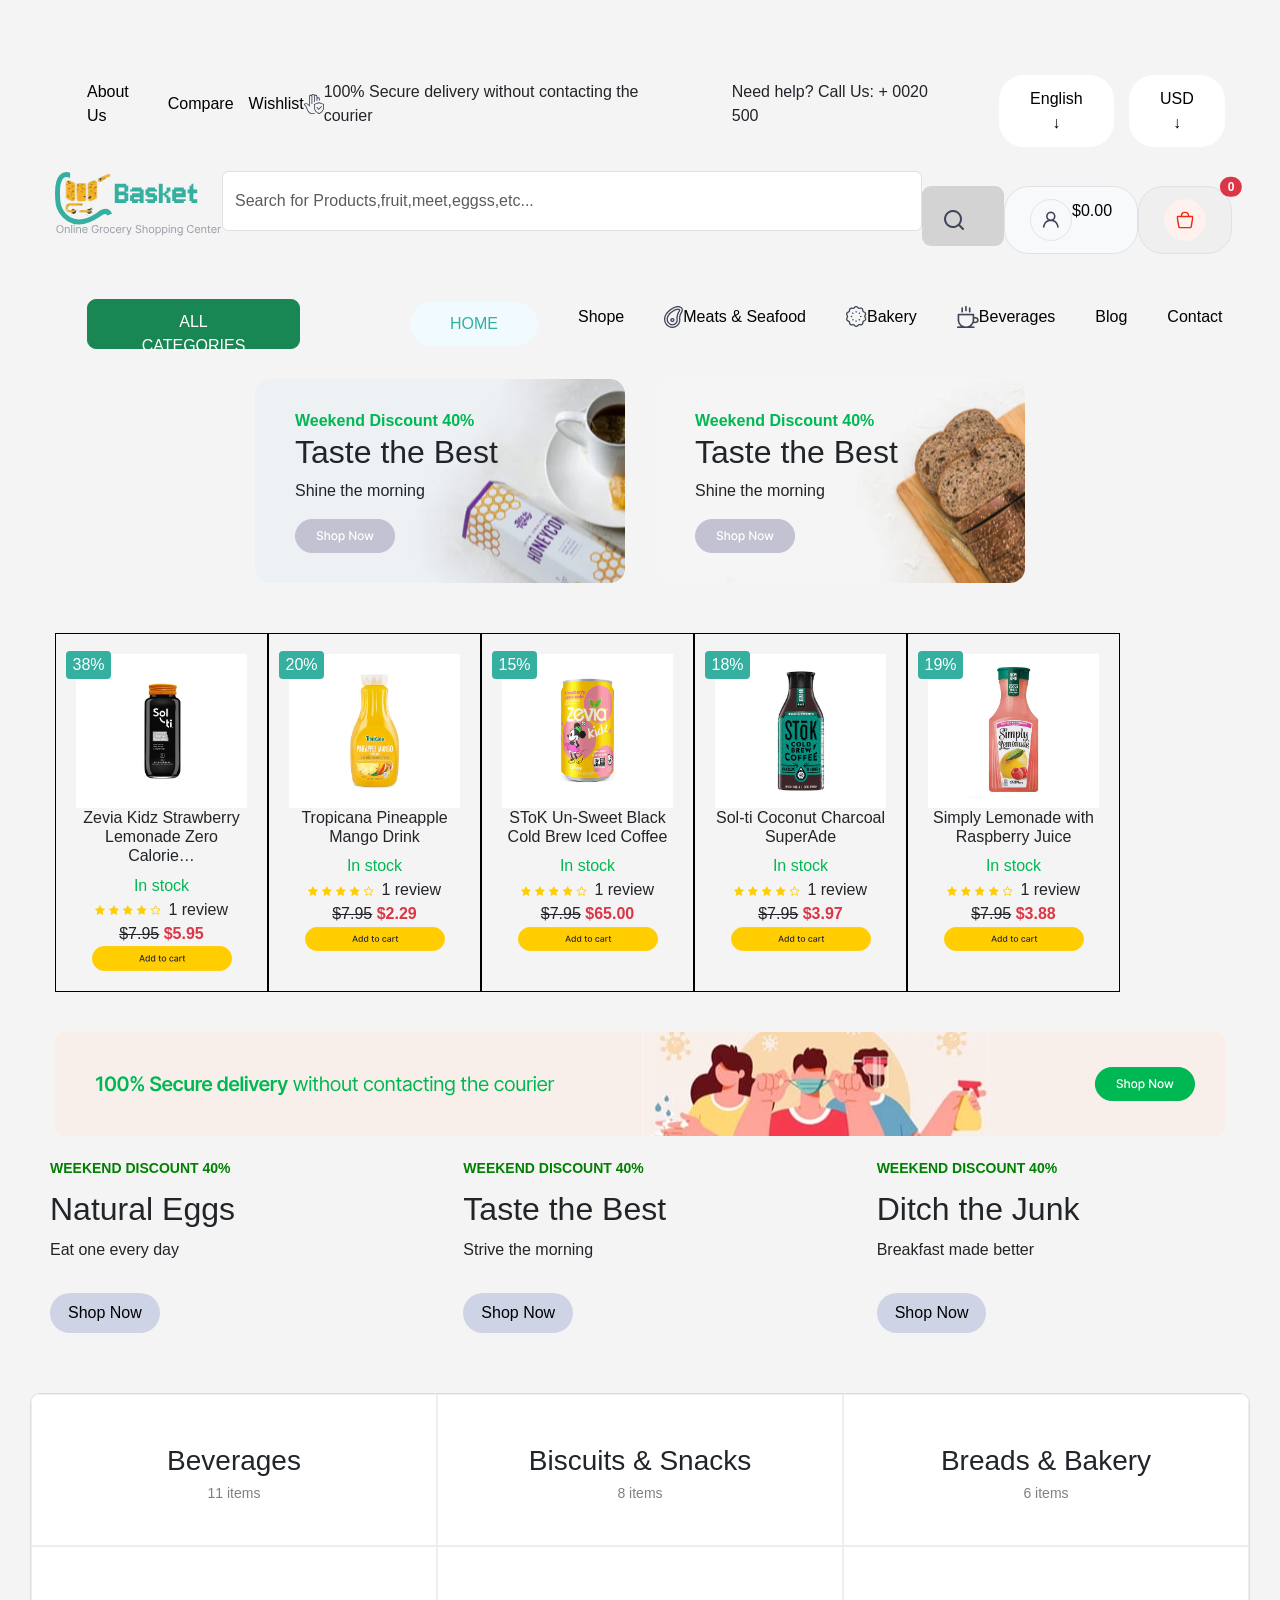
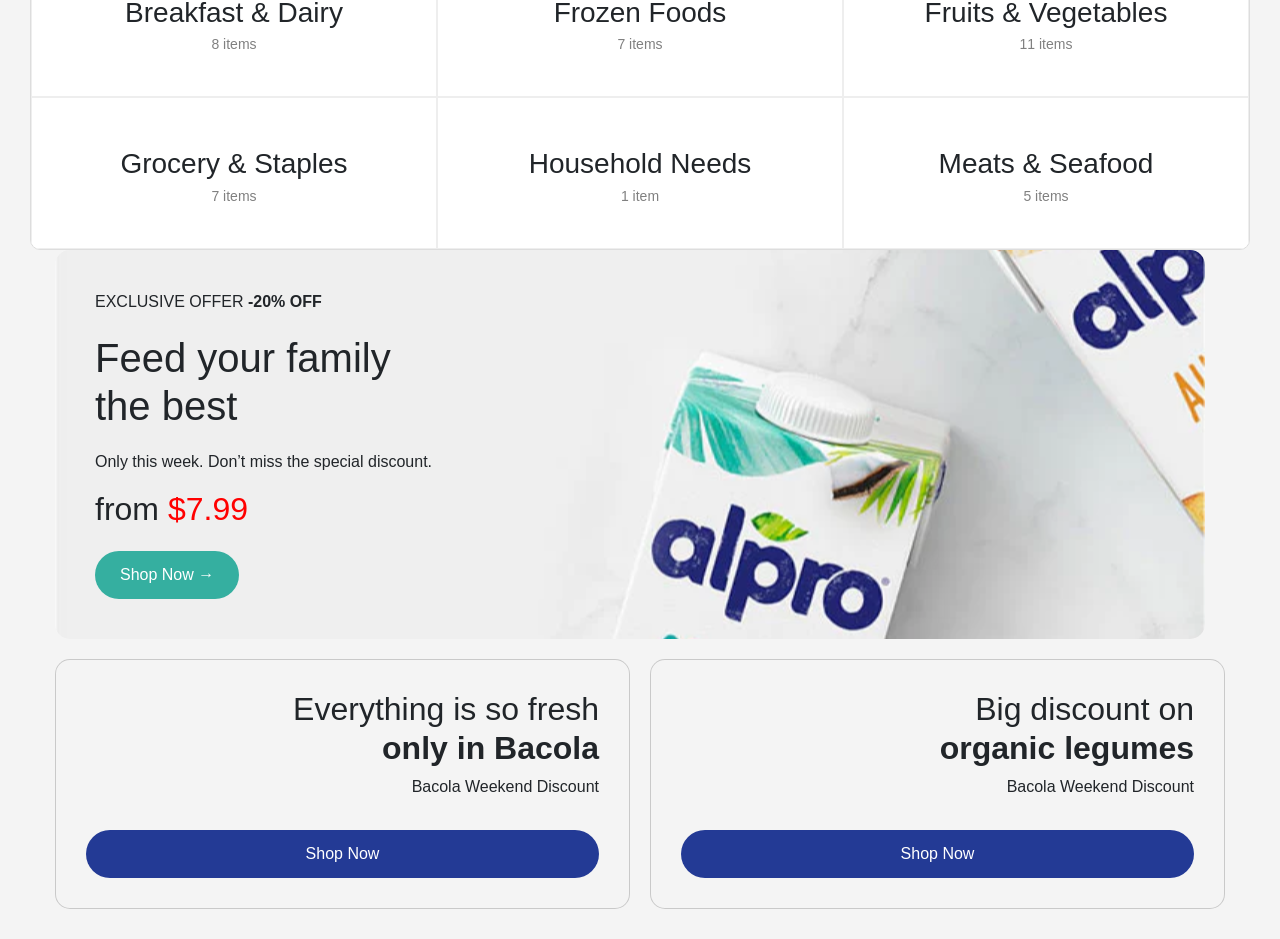
==== shoh.html @ 9b61cb3c "market-2" ====
<!doctype html>
<html lang="en">
  <head>
    <meta charset="UTF-8" />
    <meta name="viewport" content="width=device-width, initial-scale=1.0" />
    <title>Document</title>
    <link
      rel="stylesheet"
      href="	https://cdn.jsdelivr.net/npm/bootstrap@5.3.8/dist/css/bootstrap.min.css"
    />
    <link rel="stylesheet" href="./main.css" />
  </head>
  <body>
    <header>
      <div class="container">
        <div class="father">
          <div>
            <ul class="dd">
              <li>
                <a href="#">About Us</a>
              </li>
              <li>
                <a href="#">Compare</a>
              </li>
              <li>
                <a href="#">Wishlist</a>
              </li>
            </ul>
          </div>
          <div class="tt">
            <span class="im">
              <img src="./images/Vector (13).svg" alt="" />100% Secure delivery
              without contacting the courier</span
            >
            <span>Need help? Call Us: + 0020 500</span>
            <div class="qwer">
              <button class="btn1">English ↓</button>

              <button class="btn1">USD ↓</button>
            </div>
          </div>
        </div>

        <nav class="d-flex justify-content-between mt-4">
          <div class="logo">
            <img src="./images/Link - Bacola Store.svg" alt="logo" />
          </div>

          <div class="d-flex">
            <input
              class="form-control input-search"
              type="search"
              placeholder="Search for Products,fruit,meet,eggss,etc..."
            />
            <button class="btn knopka">
              <img
                src="./images/Button - Search for Products, fruit, meat, eggs .etc....svg"
                alt="df"
              />
            </button>
          </div>
          <!-- Button trigger modal -->
          <button
            type="button"
            class="d-flex border border-none bg-light"
            data-bs-toggle="modal"
            data-bs-target="#exampleModal"
          >
            <img src="./images/Link.svg" alt="" /> $0.00
          </button>

          <!-- Modal -->
          <div
            class="modal fade"
            id="exampleModal"
            tabindex="-1"
            aria-labelledby="exampleModalLabel"
            aria-hidden="true"
          >
            <div class="modal-dialog">
              <div class="modal-content">
                <div class="modal-header">
                  <h1 class="modal-title fs-5" id="exampleModalLabel">
                    Modal title
                  </h1>
                  <button
                    type="button"
                    class="btn-close"
                    data-bs-dismiss="modal"
                    aria-label="Close"
                  ></button>
                </div>
                <div class="modal-body">...</div>
                <div class="modal-footer">
                  <button
                    type="button"
                    class="btn btn-secondary"
                    data-bs-dismiss="modal"
                  >
                    Close
                  </button>
                  <button type="button" class="btn btn-primary">
                    Save changes
                  </button>
                </div>
              </div>
            </div>
          </div>
          <button type="button" class="suuu border border-none">
            <img src="./images/Background.svg" alt="ihk" />
            <span
              class="position-absolute top-0 start-100 translate-middle badge rounded-pill bg-danger"
            >
              0
              <span class="visually-hidden">unread messages</span>
            </span>
          </button>
        </nav>
        <div class="a-father">
          <nav>
            <ul class="bola">
              <li>
                <a href="#">
                  <button class="btn btn-success knopka2">
                    ALL CATEGORIES
                  </button>
                </a>
              </li>
              <li>
                <a href="#">
                  <button class="btn6">HOME</button>
                </a>
              </li>
              <li>
                <a href="#">Shope</a>
              </li>
              <li>
                <a class="before-img" href="#">
                  <img src="./images/Vector (2).png" alt="hgjghnj" />
                  Meats & Seafood
                </a>
              </li>
              <li>
                <a class="before-img" href="#">
                  <img src="./images/Vector (3).png" alt="gjhghjhh" /> Bakery
                </a>
              </li>
              <li>
                <a class="before-img" href="#">
                  <img src="./images/Vector (4).png" alt="fhfghn" /> Beverages
                </a>
              </li>
              <li>
                <a href="#">Blog</a>
              </li>
              <li>
                <a href="#">Contact</a>
              </li>
            </ul>
          </nav>
        </div>
      </div>
    </header>
    <section>
      <div class="container">
        <div class="bacround-father">
          <div class="bacround round-2">
            <strong class="cb">Weekend Discount 40%</strong>
            <h2>Taste the Best</h2>
            <p>Shine the morning</p>
            <img src="./images/Link (2).svg" alt="ss" />
          </div>
          <div class="bacround round-3">
            <strong class="cb">Weekend Discount 40%</strong>
            <h2>Taste the Best</h2>
            <p>Shine the morning</p>
            <img src="./images/Link (2).svg" alt="ss" />
          </div>
        </div>
      </div>
    </section>
    <section>
      <div class="container">
        <div class="brother">
          <div class="card7">
            <img
              class="imgs"
              src="./images/1a2785eeb239222a91e89d4d9c6df0f1148e7db5.png"
              alt="fffff"
            />
            <h6>Zevia Kidz Strawberry Lemonade Zero Calorie…</h6>
            <span class="sssss"> In stock </span>
            <br />
            <img src="./images/Button - 4.00 stars.svg" alt="fdhgfh" />
            <span>1 review</span>
            <del>$7.95</del>
            <strong class="text-danger">$5.95</strong>
            <button class="bt">38%</button>
            <img
              width="140px"
              src="./images/product-form → Form → Button dialog.svg"
              alt=""
            />
          </div>
          <div class="card7">
            <img
              class="imgs"
              src="./images/5e7ebf5136f3d3692f6c42fe5819340fb489dd6e.png"
              alt="fffff"
            />
            <h6>Tropicana Pineapple Mango Drink</h6>
            <span class="sssss"> In stock </span>
            <br />
            <img src="./images/Button - 4.00 stars.svg" alt="fdhgfh" />
            <span>1 review</span>
            <del>$7.95</del>
            <strong class="text-danger">$2.29</strong>
            <button class="bt">20%</button>
            <img
              width="140px"
              src="./images/product-form → Form → Button dialog.svg"
              alt=""
            />
          </div>
          <div class="card7">
            <img
              class="imgs"
              src="./images/933df39cffb1e5272e9216abaea18d1e2ad18cd9.png"
              alt="fffff"
            />
            <h6>SToK Un-Sweet Black Cold Brew Iced Coffee</h6>
            <span class="sssss"> In stock </span>
            <br />
            <img src="./images/Button - 4.00 stars.svg" alt="fdhgfh" />
            <span>1 review</span>
            <del>$7.95</del>
            <strong class="text-danger">$65.00</strong>
            <button class="bt">15%</button>
            <img
              width="140px"
              src="./images/product-form → Form → Button dialog.svg"
              alt=""
            />
          </div>
          <div class="card7">
            <img
              class="imgs"
              src="./images/ba48a4b0142e06c5117cdcd3f37be948d49e33e6.png"
              alt="fffff"
            />
            <h6>Sol-ti Coconut Charcoal SuperAde</h6>
            <span class="sssss"> In stock </span>
            <br />
            <img src="./images/Button - 4.00 stars.svg" alt="fdhgfh" />
            <span>1 review</span>
            <del>$7.95</del>
            <strong class="text-danger">$3.97</strong>
            <button class="bt">18%</button>
            <img
              width="140px"
              src="./images/product-form → Form → Button dialog.svg"
              alt=""
            />
          </div>

          <div class="card7">
            <img
              class="imgs"
              src="./images/ca470b208d29182d02558acc7f09438a4dbb2509.png"
              alt="fffff"
            />
            <h6>Simply Lemonade with Raspberry Juice</h6>
            <span class="sssss"> In stock </span>
            <br />
            <img src="./images/Button - 4.00 stars.svg" alt="fdhgfh" />
            <span>1 review</span>
            <del>$7.95</del>
            <strong class="text-danger">$3.88</strong>
            <button class="bt">19%</button>
            <img
              width="140px"
              src="./images/product-form → Form → Button dialog.svg"
              alt=""
            />
          </div>
        </div>
      </div>
    </section>
    <section class="sunnat">
      <div class="container">
        <img src="./images/Section.svg" alt="hjb" />
      </div>
    </section>
    <section class="banners">
      <div class="banner">
        <div class="banner-text">
          <span class="discount">WEEKEND DISCOUNT 40%</span>
          <h2>Natural Eggs</h2>
          <p>Eat one every day</p>
          <button>Shop Now</button>
        </div>
      </div>

      <div class="banner banner-2">
        <div class="banner-text">
          <span class="discount">WEEKEND DISCOUNT 40%</span>
          <h2>Taste the Best</h2>
          <p>Strive the morning</p>
          <button>Shop Now</button>
        </div>
      </div>

      <div class="banner banner-3">
        <div class="banner-text">
          <span class="discount">WEEKEND DISCOUNT 40%</span>
          <h2>Ditch the Junk</h2>
          <p>Breakfast made better</p>
          <button>Shop Now</button>
        </div>
      </div>
    </section>

    <section class="categories">
      <div class="category">
        <img src="./7a55bff0ebdafabdcc6a6aeb8760f61cde9ab35b.png" alt="" />
        <h3>Beverages</h3>
        <p>11 items</p>
      </div>

      <div class="category">
        <img src="./14968058ee31ca69bb31c768b9499fda673f2014.png" alt="" />
        <h3>Biscuits & Snacks</h3>
        <p>8 items</p>
      </div>

      <div class="category">
        <img src="./2278f3e5e74ca49657f0ce435a825bbe0fc9570e.png" alt="" />
        <h3>Breads & Bakery</h3>
        <p>6 items</p>
      </div>

      <div class="category">
        <img src="./breadbakery-1.jpg.svg" alt="" />
        <h3>Breakfast & Dairy</h3>
        <p>8 items</p>
      </div>

      <div class="category">
        <img src="./0b0865dd42a08356c06ea8003dcccd5531c725a0.png" alt="" />
        <h3>Frozen Foods</h3>
        <p>7 items</p>
      </div>

      <div class="category">
        <img src="./01d744825d42df441a417943823c5bd50f9b15b8.png" alt="" />
        <h3>Fruits & Vegetables</h3>
        <p>11 items</p>
      </div>

      <div class="category">
        <img src="./fb3cffc552d1204b1235f30e9c1c3348d6e4696f.png" alt="" />
        <h3>Grocery & Staples</h3>
        <p>7 items</p>
      </div>

      <div class="category">
        <img src="./1d76adde527aaacdd95327f6cabd6915040ba3a1.png" alt="" />
        <h3>Household Needs</h3>
        <p>1 item</p>
      </div>

      <div class="category">
        <img src="./20e34c095689afbf674cfa436ce4765112b53f93.jpg" alt="" />
        <h3>Meats & Seafood</h3>
        <p>5 items</p>
      </div>
    </section>

    <div class="container">
      <div class="top-section">
        <div class="banner-left">
          <span class="offer">EXCLUSIVE OFFER <b>-20% OFF</b></span>
          <h1>Feed your family<br />the best</h1>
          <p>Only this week. Don’t miss the special discount.</p>
          <h2>from <span style="color: red">$7.99</span></h2>
          <button class="btn-2">Shop Now →</button>
        </div>

        <div class="banner-right">
          <img src="./sidebar-banner.gif (1).svg" alt="" />
        </div>
      </div>

      <div class="bottom-section">
        <div class="card">
          <h2>Everything is so fresh<br /><b>only in Bacola</b></h2>
          <p>Bacola Weekend Discount</p>
          <button class="btn7">Shop Now</button>
        </div>

        <div class="card card-2">
          <h2>Big discount on<br /><b>organic legumes</b></h2>
          <p>Bacola Weekend Discount</p>
          <button class="btn7">Shop Now</button>
        </div>
      </div>
    </div>
  </body>
</html>
---- main.css ----
* {
  box-sizing: border-box;
}
.container {
  max-width: 1210px;
  padding: 0 20px;
  margin: 0 auto;
}
.btn1 {
  border: none;
  background-color: white;
}
.qwer {
  display: flex;
  gap: 15px;
}
.father {
  display: flex;
  align-items: center;
  justify-content: space-between;
  padding-top: 30px;
}
.tt {
  display: flex;
  align-items: center;
  justify-content: space-between;
  gap: 40px;
}
.dd {
  display: flex;
  align-items: center;
  list-style-type: none;
  gap: 15px;
  margin-bottom: 0;
}
a {
  text-decoration-line: none;
  color: #000;
}
.input-search {
  width: 700px;
  height: 60px;
}

.knopka {
  width: 60px;
  height: 60px;
  background-color: lightgray;
  position: relative;
}
.knopka img {
  position: absolute;
  top: 3px;
  left: 19px;
}
.knopka2 {
  width: 213px;
  height: 50px;
  border-radius: 50px;
}
.bola {
  list-style-type: none;
  margin-left: 0;
  margin-top: 30px;
  display: flex;
  gap: 40px;

  align-items: center;
}
.btn6 {
  background-color: rgba(240, 250, 255, 1);
  color: rgba(53, 175, 160, 1);
  border: rgba(53, 175, 160, 1);
  padding: 10px 40px;
  border-radius: 40px;
  margin-left: 70px;
}

.hhh {
  font-family: Dosis;
  font-weight: 600;
  font-style: SemiBold;
  font-size: 36px;

  line-height: 54px;
  letter-spacing: -0.1px;
  vertical-align: middle;
  color: red;
}
.card5 {
  background: url("./images/slider-image-3.jpg.svg") no-repeat center / cover;
  padding: 40px;
  border-radius: 7px;
}
.sunnat {
  margin-top: 40px;
}
.card7 {
  width: 213px;
  padding: 20px;
  border: 1px solid black;
  text-align: center;
  position: relative;
}
.imgs {
  width: 100%;
}
.brother {
  display: flex;
  margin-top: 50px;
}
.sssss {
  color: rgba(0, 184, 83, 1);
  text-align: center;
}
.cardcha {
  background: url("./images/bacola-banner-07.jpg.svg") no-repeat center / cover;
  width: 570px;
  padding: 50px 40px;
  border-radius: 10px;
  margin: 40px;
}
.font {
  font-family: Inter;
  font-weight: 600;
  font-style: Semi Bold;
  font-size: 28px;

  line-height: 33.6px;
  letter-spacing: -0.8px;
  vertical-align: middle;
  text-align: left;
}
.dddddd {
  color: rgba(155, 155, 180, 1);
  text-align: left;
}
.cardbek {
  background: url("./images/bacola-banner-08.jpg.svg") no-repeat center / cover;
  width: 570px;
  padding: 50px 40px;
  border-radius: 10px;
  margin: 40px;
}
.sister {
  display: flex;
}
.dokon {
  display: flex;
  align-items: center;
  justify-content: center;
}
.car00 {
  width: 225px;
  height: 241px;
  padding: 20px;
  border: 1px solid rgb(10, 10, 10);
}
.ssss {
  text-align: center;
}
.cl {
  text-align: center;
}
.bt {
  background-color: rgba(53, 175, 160, 1);
  width: 45px;
  border-radius: 4px;
  border: none;
  padding: 2px;
  position: absolute;
  left: 10px;
  top: 2px;
  color: white;
}
.before-img {
  display: flex;
  align-items: center;
  position: relative;
}

.before-img::before {
  content: "";
  position: absolute;
  top: 0;
  left: 0;

  width: 50px;
  height: 50px;

  background-image: url("img/icon.png");
  background-size: cover;
  background-repeat: no-repeat;
}
.im {
  display: flex;
  align-items: center;
  position: relative;
}

.im::before {
  content: "";
  position: absolute;
  top: 0;
  left: 0;

  width: 50px;
  height: 50px;

  background-image: url("img/icon.png");
  background-size: cover;
  background-repeat: no-repeat;
}
.sisterr {
  background: url("./images/bacola-banner-09.jpg.svg") no-repeat center / cover;
  width: 280px;
  display: flex;
  flex-direction: column;
  padding: 20px;
  flex-shrink: 0;
}
.brotherr {
  display: flex;
  flex-wrap: wrap;
  align-items: center;
  justify-content: center;
}
.rrr {
  display: flex;
  position: relative;
}
.rrr::before {
  content: "";
  position: absolute;
  top: 0;
  right: 32px;

  width: 50px;
  height: 50px;

  background-image: url("./images/Link.svg");
  background-size: cover;
  background-repeat: no-repeat;
}
.reg {
  display: flex;
  align-items: center;
  flex-wrap: wrap;
}
.big-box {
  display: flex;
}
.gugu {
  display: flex;
  justify-content: center;
}
.bacround {
  background: url("./images/bacola-banner-05.jpg\ \(1\).svg") no-repeat center /
    cover;
  width: 370px;
  border-radius: 15px;
  padding: 30px 40px;
}
.cb {
  color: rgba(0, 184, 83, 1);
}
.round-2 {
  background: url("./images/bacola-banner-06.jpg.svg") no-repeat center / cover;
}
.bacround-father {
  display: flex;
  justify-content: center;
  gap: 30px;
  margin-top: 30px;
  margin-bottom: 30px;
}
.round-3 {
  background: url("./images/bacola-banner-10.jpg.svg") no-repeat center / cover;
}
.bgb {
  border-radius: 15px;
}
.box {
  width: 370px;
}
.shoh {
  align-items: center;
  padding: 90px 60px;
}

.kia {
  padding: 10px 40px;
  border-radius: 9px;
  border: none;
}
.btn {
  padding: 10px 40px;
  border-radius: 9px;
}
.ezdin {
  color: white;
}
.dfdf {
  display: flex;
  align-items: center;
}
.rrr {
  position: absolute;
  bottom: 0;
  left: 600px;
}
.krisa {
  position: relative;
  background-color: #35afa0;
}

.everyday {
  padding-top: 15px;
  padding-left: 8px;
}

.suuu {
  position: relative;
}

.newsletter {
  background: #2fa79a;
  color: white;
  padding: 60px 20px;
  text-align: center;
}

.newsletter-content {
  max-width: 700px;
  margin: auto;
}

.newsletter h2 {
  font-size: 32px;
  margin: 10px 0;
}

.small-text {
  font-size: 14px;
  opacity: 0.9;
}

.desc {
  margin-bottom: 20px;
}

.subscribe-box {
  display: flex;
  justify-content: center;
  margin-top: 20px;
}

.subscribe-box input {
  padding: 12px;
  width: 300px;
  border: none;
  border-radius: 5px 0 0 5px;
  outline: none;
}

.subscribe-box button {
  padding: 12px 20px;
  border: none;
  background: white;
  color: #2fa79a;
  font-weight: bold;
  border-radius: 0 5px 5px 0;
  cursor: pointer;
  transition: 0.3s;
}

.subscribe-box button:hover {
  background: #eee;
}

.features {
  display: flex;
  justify-content: space-around;
  padding: 20px;
  background: #fff;
  border-bottom: 1px solid #ddd;
  font-size: 14px;
}

.footer {
  background: #fff;
  padding: 40px 20px;
}

.footer-grid {
  display: grid;
  grid-template-columns: repeat(auto-fit, minmax(180px, 1fr));
  gap: 30px;
  margin-bottom: 40px;
}

.footer h4 {
  font-size: 14px;
  margin-bottom: 10px;
  color: #333;
}

.footer ul {
  list-style: none;
}

.footer ul li {
  margin-bottom: 8px;
  font-size: 14px;
  color: #666;
  cursor: pointer;
}

.footer ul li:hover {
  color: #2fa79a;
}

.footer-bottom {
  display: flex;
  justify-content: space-between;
  align-items: center;
  border-top: 1px solid #eee;
  padding-top: 20px;
  flex-wrap: wrap;
}

.phone span {
  font-size: 12px;
  color: #888;
}

.store-buttons button {
  margin-left: 10px;
  padding: 8px 15px;
  border: none;
  background: #000;
  color: white;
  border-radius: 5px;
  cursor: pointer;
}

.copyright {
  text-align: center;
  font-size: 13px;
  color: #999;
  margin-top: 20px;
}
* {
  margin: 0;
  padding: 0;
  box-sizing: border-box;
  font-family: Arial, sans-serif;
}

body {
  background: #f5f6fa;
  padding: 30px;
}

.banners {
  display: flex;
  gap: 20px;
  margin-bottom: 40px;
}
.edddd {
  background: url("./bacola-banner-10.jpg.svg") no-repeat center / cover;
}
.banner {
  background: #eee;
  flex: 1;
  display: flex;
  justify-content: space-between;
  align-items: center;
  padding: 20px;
  border-radius: 15px;
  background: url("./bacola-banner-05.jpg.png") no-repeat center / cover;
}
.banner-2 {
  background: url("./bacola-banner-10.jpg.svg") no-repeat center / cover;
}
.banner-3 {
  background: url("./bacola-banner-06.jpg\ \(1\).svg") no-repeat center / cover;
}
.banner img {
  width: 120px;
}

.banner-text h2 {
  margin: 10px 0;
}

.discount {
  color: green;
  font-size: 14px;
  font-weight: bold;
}

.banner button {
  padding: 8px 18px;
  border: none;
  border-radius: 20px;
  background: #cfd3e6;
  cursor: pointer;
}

.categories {
  display: grid;
  grid-template-columns: repeat(3, 1fr);
  border: 1px solid #ddd;
  border-radius: 10px;
  overflow: hidden;
}

.category {
  background: #fff;
  padding: 25px;
  text-align: center;
  border: 1px solid #eee;
}

.category img {
  width: 60px;
  margin-bottom: 10px;
}

.category h3 {
  margin-bottom: 5px;
}

.category p {
  color: gray;
  font-size: 14px;
}
* {
  margin: 0;
  padding: 0;
  box-sizing: border-box;
  font-family: Arial, sans-serif;
}

body {
  background: #f4f4f4;
  padding: 30px;
}

.top-section {
  display: flex;
  gap: 20px;
  margin-bottom: 20px;
}

.banner-left {
  flex: 2;
  background: #e9ecef;
  padding: 40px;
  border-radius: 15px;
  background: url("./images/slider-image-8.jpg\ \(1\).svg") no-repeat center /
    cover;
}

.bottom-section {
  display: flex;
  gap: 20px;
}

.card {
  flex: 1;
  background: #e9ecef;
  padding: 30px;
  border-radius: 15px;
  text-align: right;
  background: url("./home-banner-15.jpg.svg") no-repeat center / cover;
}
.card-2 {
  background: url("./home-banner-16.jpg.svg") no-repeat center / cover;
}
.btn7 {
  color: white;
  background-color: rgba(35, 58, 149, 1);
}
.btn-2 {
  background-color: rgba(53, 175, 160, 1);
  color: white;
}
.banner-left h1 {
  font-size: 40px;
  margin: 20px 0;
}

.banner-right h1 {
  font-size: 36px;
}

button {
  padding: 12px 25px;
  border: none;
  border-radius: 25px;
  cursor: pointer;
  margin-top: 15px;
}

@media (max-width: 768px) {
  body {
    padding: 15px;
  }

  .top-section {
    flex-direction: column;
  }

  .bottom-section {
    flex-direction: column;
  }

  .banner-left,
  .banner-right,
  .card {
    padding: 20px;
  }

  .banner-left h1 {
    font-size: 24px;
  }

  .banner-right h1 {
    font-size: 22px;
  }

  .card h2 {
    font-size: 18px;
  }

  button {
    width: 100%;
  }
}
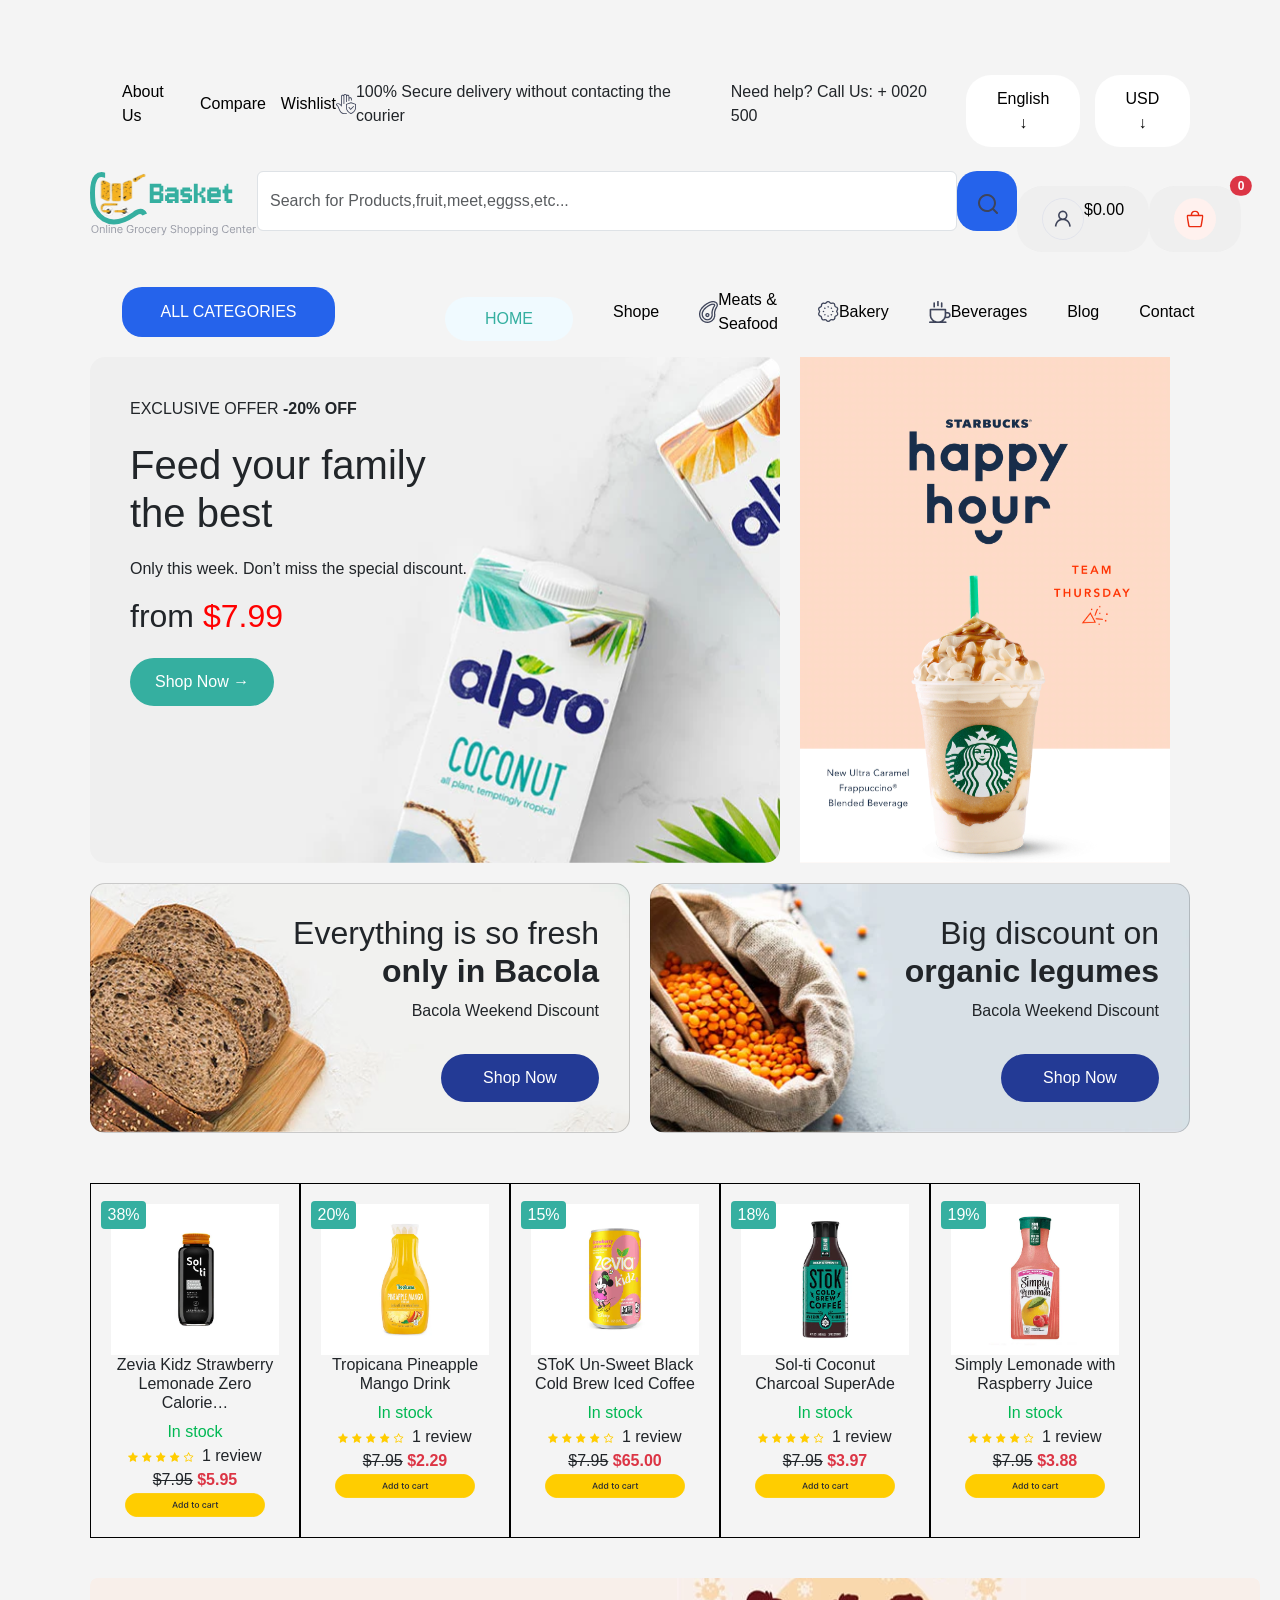
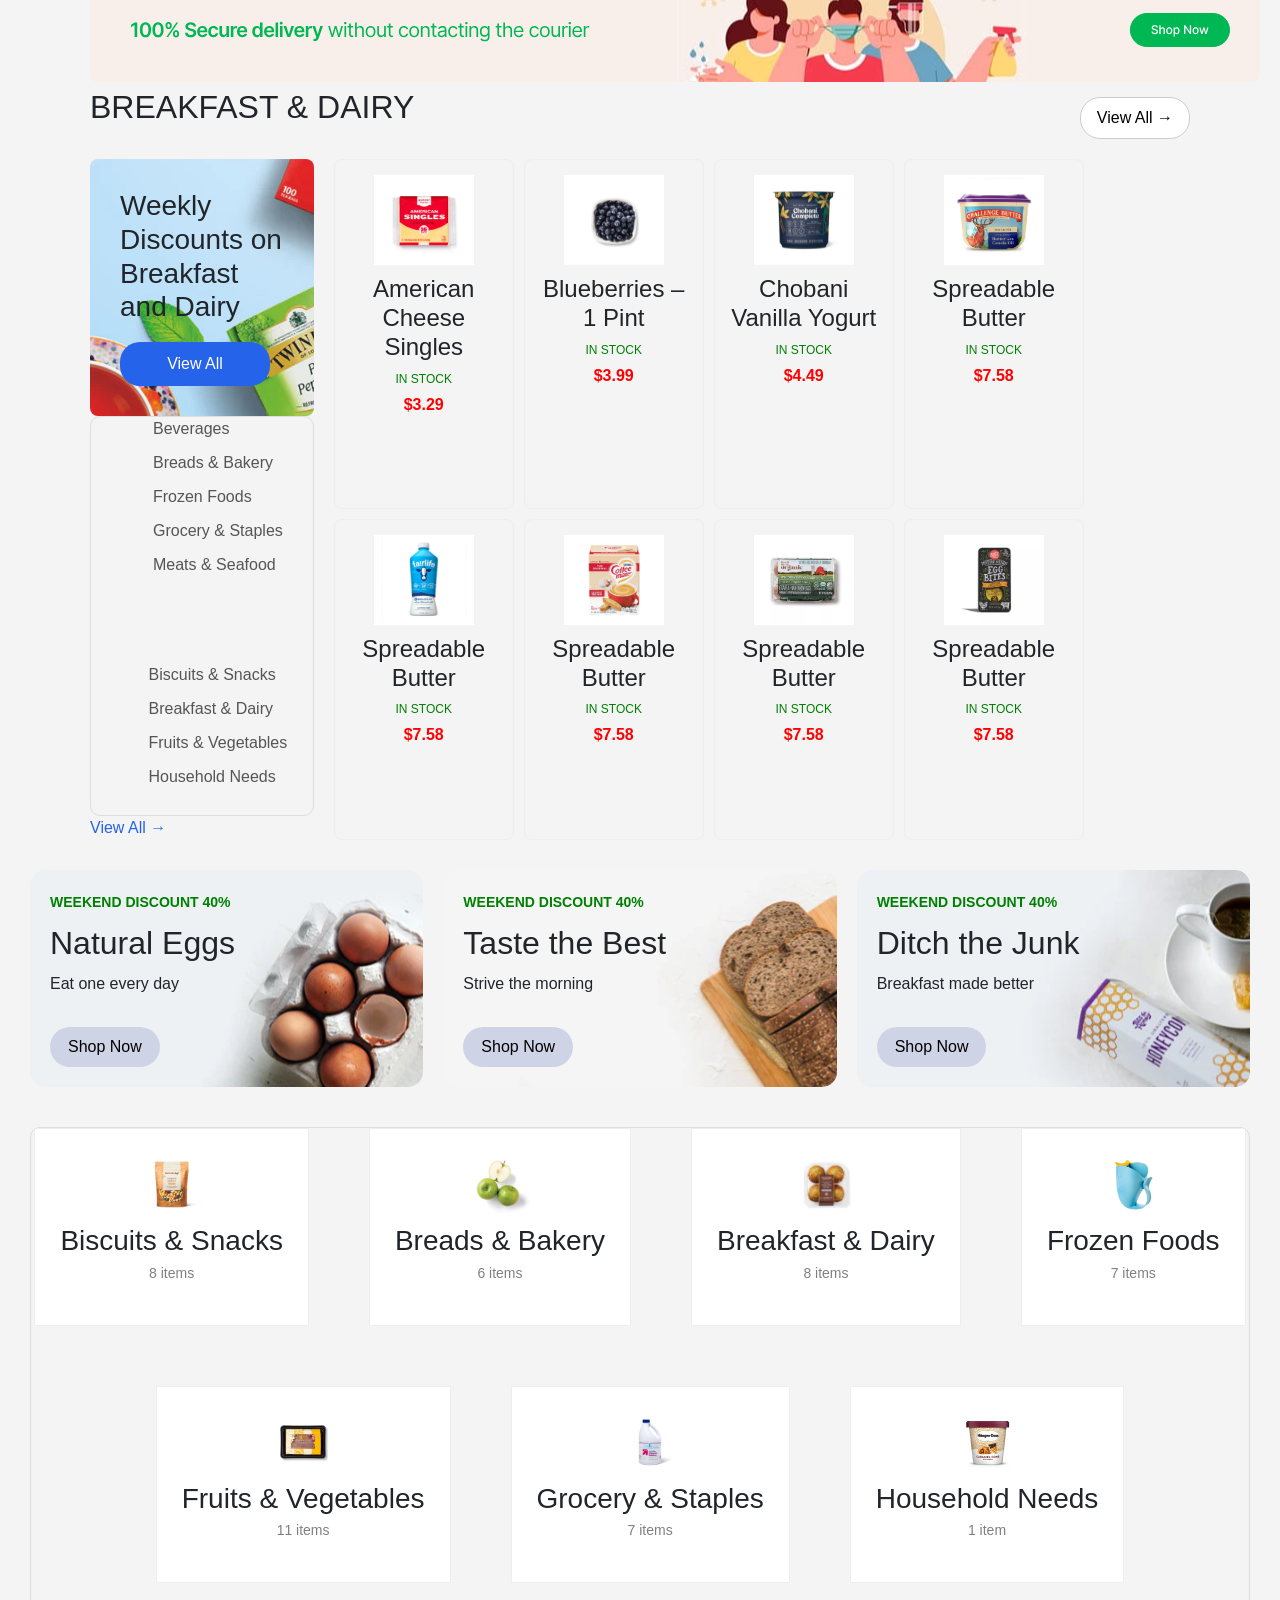
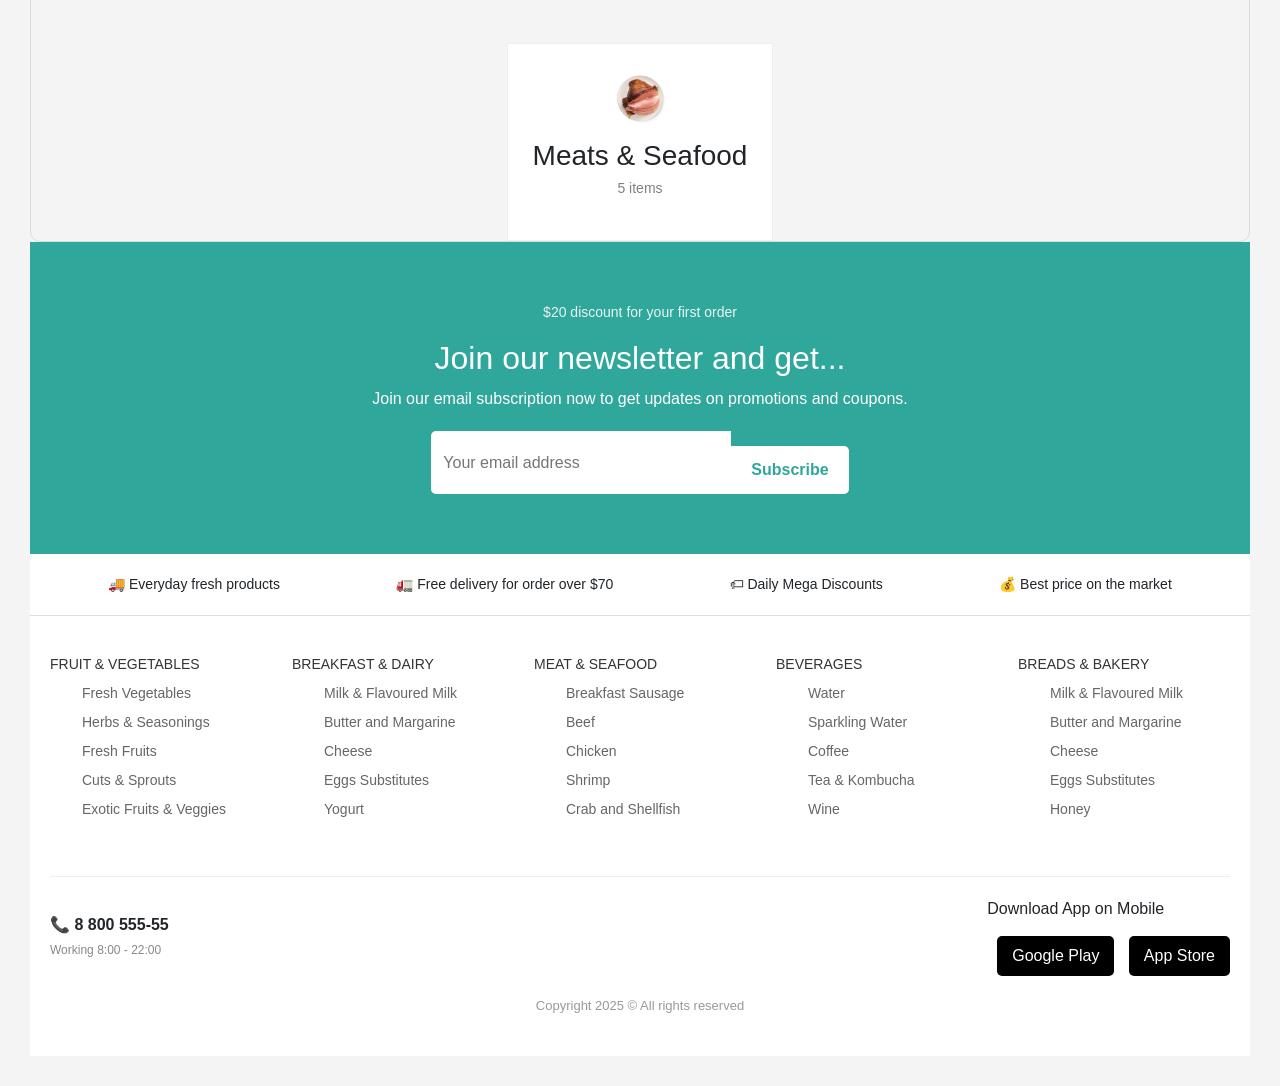
==== commit 8ca72f2b: "market-5" ====
--- a/shoh.html
+++ b/shoh.html
@@ -17,7 +17,7 @@
           <div>
             <ul class="dd">
               <li>
-                <a href="#">About Us</a>
+                <a href="./shoh.html">About Us</a>
               </li>
               <li>
                 <a href="#">Compare</a>
@@ -62,7 +62,7 @@
           <!-- Button trigger modal -->
           <button
             type="button"
-            class="d-flex border border-none bg-light"
+            class="d-flex"
             data-bs-toggle="modal"
             data-bs-target="#exampleModal"
           >
@@ -106,7 +106,7 @@
               </div>
             </div>
           </div>
-          <button type="button" class="suuu border border-none">
+          <button type="button" class="suuu">
             <img src="./images/Background.svg" alt="ihk" />
             <span
               class="position-absolute top-0 start-100 translate-middle badge rounded-pill bg-danger"
@@ -161,24 +161,39 @@
         </div>
       </div>
     </header>
-    <section>
-      <div class="container">
-        <div class="bacround-father">
-          <div class="bacround round-2">
-            <strong class="cb">Weekend Discount 40%</strong>
-            <h2>Taste the Best</h2>
-            <p>Shine the morning</p>
-            <img src="./images/Link (2).svg" alt="ss" />
-          </div>
-          <div class="bacround round-3">
-            <strong class="cb">Weekend Discount 40%</strong>
-            <h2>Taste the Best</h2>
-            <p>Shine the morning</p>
-            <img src="./images/Link (2).svg" alt="ss" />
-          </div>
-        </div>
-      </div>
-    </section>
+    <div class="container">
+      <div class="top-section">
+        <div class="banner-left">
+          <span class="offer">EXCLUSIVE OFFER <b>-20% OFF</b></span>
+          <h1>Feed your family<br />the best</h1>
+          <p>Only this week. Don’t miss the special discount.</p>
+          <h2>from <span style="color: red">$7.99</span></h2>
+          <button class="btn-2">Shop Now →</button>
+        </div>
+        <div>
+          <img src="./images/sidebar-banner.gif (1).svg" alt="" />
+        </div>
+
+        <div class="banner-right">
+          <img src="./sidebar-banner.gif (1).svg" alt="" />
+        </div>
+      </div>
+
+      <div class="bottom-section">
+        <div class="card">
+          <h2>Everything is so fresh<br /><b>only in Bacola</b></h2>
+          <p>Bacola Weekend Discount</p>
+          <button class="btn8">Shop Now</button>
+        </div>
+
+        <div class="card card-2">
+          <h2>Big discount on<br /><b>organic legumes</b></h2>
+          <p>Bacola Weekend Discount</p>
+          <button class="btn8">Shop Now</button>
+        </div>
+      </div>
+    </div>
+
     <section>
       <div class="container">
         <div class="brother">
@@ -291,6 +306,114 @@
         <img src="./images/Section.svg" alt="hjb" />
       </div>
     </section>
+    <div class="container">
+      <section class="con">
+        <div class="header">
+          <h2>BREAKFAST & DAIRY</h2>
+          <button class="view">View All →</button>
+        </div>
+
+        <div class="grid">
+          <div class="dddd">
+            <div class="banner1">
+              <h3>Weekly Discounts on<br />Breakfast and Dairy</h3>
+              <button>View All</button>
+            </div>
+            <div class="banner2">
+              <div class="categories">
+                <ul>
+                  <li>Beverages</li>
+                  <li>Breads & Bakery</li>
+                  <li>Frozen Foods</li>
+                  <li>Grocery & Staples</li>
+                  <li>Meats & Seafood</li>
+                </ul>
+
+                <ul>
+                  <li>Biscuits & Snacks</li>
+                  <li>Breakfast & Dairy</li>
+                  <li>Fruits & Vegetables</li>
+                  <li>Household Needs</li>
+                </ul>
+              </div>
+
+              <a class="view-link" href="#">View All →</a>
+            </div>
+          </div>
+
+          <div class="gggg">
+            <div class="card1">
+              <img
+                src="./images/419e8d932a08588e131dce2b5985019a2fccf0df.png"
+              />
+              <h4>American Cheese Singles</h4>
+              <p class="stock">IN STOCK</p>
+              <p class="price">$3.29</p>
+            </div>
+
+            <div class="card1">
+              <img
+                src="./images/product-image3_b8f89672-ec98-4858-88b5-2bb467c83afa.jpg.svg"
+              />
+              <h4>Blueberries – 1 Pint</h4>
+              <p class="stock">IN STOCK</p>
+              <p class="price">$3.99</p>
+            </div>
+
+            <div class="card1">
+              <img
+                src="./images/product-image_902899d0-cfb0-4134-a55c-b6b46b9d858c.jpg.svg"
+              />
+              <h4>Chobani Vanilla Yogurt</h4>
+              <p class="stock">IN STOCK</p>
+              <p class="price">$4.49</p>
+            </div>
+
+            <div class="card1">
+              <img
+                src="./images/096e782d622801fe498df690ed0c25519dacbedd.png"
+              />
+              <h4>Spreadable Butter</h4>
+              <p class="stock">IN STOCK</p>
+              <p class="price">$7.58</p>
+            </div>
+            <div class="card1">
+              <img
+                src="./images/e4db49f8b02e55c809d5503040936b8f584608bd.png"
+              />
+              <h4>Spreadable Butter</h4>
+              <p class="stock">IN STOCK</p>
+              <p class="price">$7.58</p>
+            </div>
+            <div class="card1">
+              <img
+                src="./images/d26b990d4bbc50a086e72936da706ef5829d51cf.png"
+              />
+              <h4>Spreadable Butter</h4>
+              <p class="stock">IN STOCK</p>
+              <p class="price">$7.58</p>
+            </div>
+            <div class="card1">
+              <img
+                src="./images/fef02b3a253c4875f30fb2df3a0db54cf9bddcde.png"
+              />
+              <h4>Spreadable Butter</h4>
+              <p class="stock">IN STOCK</p>
+              <p class="price">$7.58</p>
+            </div>
+            <div class="card1">
+              <img
+                src="./images/b00ed33dcc26424c0b302f891e5c16780e31b3da.png"
+              />
+              <h4>Spreadable Butter</h4>
+              <p class="stock">IN STOCK</p>
+              <p class="price">$7.58</p>
+            </div>
+          </div>
+        </div>
+      </section>
+    </div>
+
     <section class="banners">
       <div class="banner">
         <div class="banner-text">
@@ -322,88 +445,171 @@
 
     <section class="categories">
       <div class="category">
-        <img src="./7a55bff0ebdafabdcc6a6aeb8760f61cde9ab35b.png" alt="" />
-        <h3>Beverages</h3>
-        <p>11 items</p>
-      </div>
-
-      <div class="category">
-        <img src="./14968058ee31ca69bb31c768b9499fda673f2014.png" alt="" />
+        <img
+          src="./images/14968058ee31ca69bb31c768b9499fda673f2014.png"
+          alt=""
+        />
         <h3>Biscuits & Snacks</h3>
         <p>8 items</p>
       </div>
 
       <div class="category">
-        <img src="./2278f3e5e74ca49657f0ce435a825bbe0fc9570e.png" alt="" />
+        <img
+          src="./images/2278f3e5e74ca49657f0ce435a825bbe0fc9570e.png"
+          alt=""
+        />
         <h3>Breads & Bakery</h3>
         <p>6 items</p>
       </div>
 
       <div class="category">
-        <img src="./breadbakery-1.jpg.svg" alt="" />
+        <img src="./images/breadbakery-1.jpg.svg" alt="" />
         <h3>Breakfast & Dairy</h3>
         <p>8 items</p>
       </div>
 
       <div class="category">
-        <img src="./0b0865dd42a08356c06ea8003dcccd5531c725a0.png" alt="" />
+        <img
+          src="./images/0b0865dd42a08356c06ea8003dcccd5531c725a0.png"
+          alt=""
+        />
         <h3>Frozen Foods</h3>
         <p>7 items</p>
       </div>
 
       <div class="category">
-        <img src="./01d744825d42df441a417943823c5bd50f9b15b8.png" alt="" />
+        <img
+          src="./images/01d744825d42df441a417943823c5bd50f9b15b8.png"
+          alt=""
+        />
         <h3>Fruits & Vegetables</h3>
         <p>11 items</p>
       </div>
 
       <div class="category">
-        <img src="./fb3cffc552d1204b1235f30e9c1c3348d6e4696f.png" alt="" />
+        <img
+          src="./images/fb3cffc552d1204b1235f30e9c1c3348d6e4696f.png"
+          alt=""
+        />
         <h3>Grocery & Staples</h3>
         <p>7 items</p>
       </div>
 
       <div class="category">
-        <img src="./1d76adde527aaacdd95327f6cabd6915040ba3a1.png" alt="" />
+        <img
+          src="./images/1d76adde527aaacdd95327f6cabd6915040ba3a1.png"
+          alt=""
+        />
         <h3>Household Needs</h3>
         <p>1 item</p>
       </div>
 
       <div class="category">
-        <img src="./20e34c095689afbf674cfa436ce4765112b53f93.jpg" alt="" />
+        <img
+          src="./images/20e34c095689afbf674cfa436ce4765112b53f93.jpg"
+          alt=""
+        />
         <h3>Meats & Seafood</h3>
         <p>5 items</p>
       </div>
     </section>
-
-    <div class="container">
-      <div class="top-section">
-        <div class="banner-left">
-          <span class="offer">EXCLUSIVE OFFER <b>-20% OFF</b></span>
-          <h1>Feed your family<br />the best</h1>
-          <p>Only this week. Don’t miss the special discount.</p>
-          <h2>from <span style="color: red">$7.99</span></h2>
-          <button class="btn-2">Shop Now →</button>
-        </div>
-
-        <div class="banner-right">
-          <img src="./sidebar-banner.gif (1).svg" alt="" />
-        </div>
-      </div>
-
-      <div class="bottom-section">
-        <div class="card">
-          <h2>Everything is so fresh<br /><b>only in Bacola</b></h2>
-          <p>Bacola Weekend Discount</p>
-          <button class="btn7">Shop Now</button>
-        </div>
-
-        <div class="card card-2">
-          <h2>Big discount on<br /><b>organic legumes</b></h2>
-          <p>Bacola Weekend Discount</p>
-          <button class="btn7">Shop Now</button>
-        </div>
-      </div>
-    </div>
+    <section class="newsletter">
+      <div class="newsletter-content">
+        <p class="small-text">$20 discount for your first order</p>
+        <h2>Join our newsletter and get...</h2>
+        <p class="desc">
+          Join our email subscription now to get updates on promotions and
+          coupons.
+        </p>
+
+        <div class="subscribe-box">
+          <input type="email" placeholder="Your email address" />
+          <button>Subscribe</button>
+        </div>
+      </div>
+    </section>
+
+    <!-- FEATURES BAR -->
+    <section class="features">
+      <div class="feature">🚚 Everyday fresh products</div>
+      <div class="feature">🚛 Free delivery for order over $70</div>
+      <div class="feature">🏷 Daily Mega Discounts</div>
+      <div class="feature">💰 Best price on the market</div>
+    </section>
+    <footer class="footer">
+      <div class="footer-grid">
+        <div>
+          <h4>FRUIT & VEGETABLES</h4>
+          <ul>
+            <li>Fresh Vegetables</li>
+            <li>Herbs & Seasonings</li>
+            <li>Fresh Fruits</li>
+            <li>Cuts & Sprouts</li>
+            <li>Exotic Fruits & Veggies</li>
+          </ul>
+        </div>
+
+        <div>
+          <h4>BREAKFAST & DAIRY</h4>
+          <ul>
+            <li>Milk & Flavoured Milk</li>
+            <li>Butter and Margarine</li>
+            <li>Cheese</li>
+            <li>Eggs Substitutes</li>
+            <li>Yogurt</li>
+          </ul>
+        </div>
+
+        <div>
+          <h4>MEAT & SEAFOOD</h4>
+          <ul>
+            <li>Breakfast Sausage</li>
+            <li>Beef</li>
+            <li>Chicken</li>
+            <li>Shrimp</li>
+            <li>Crab and Shellfish</li>
+          </ul>
+        </div>
+
+        <div>
+          <h4>BEVERAGES</h4>
+          <ul>
+            <li>Water</li>
+            <li>Sparkling Water</li>
+            <li>Coffee</li>
+            <li>Tea & Kombucha</li>
+            <li>Wine</li>
+          </ul>
+        </div>
+
+        <div>
+          <h4>BREADS & BAKERY</h4>
+          <ul>
+            <li>Milk & Flavoured Milk</li>
+            <li>Butter and Margarine</li>
+            <li>Cheese</li>
+            <li>Eggs Substitutes</li>
+            <li>Honey</li>
+          </ul>
+        </div>
+      </div>
+
+      <div class="footer-bottom">
+        <div class="phone">
+          📞 <strong>8 800 555-55</strong><br />
+          <span>Working 8:00 - 22:00</span>
+        </div>
+
+        <div class="apps">
+          Download App on Mobile
+          <div class="store-buttons">
+            <button>Google Play</button>
+            <button>App Store</button>
+          </div>
+        </div>
+      </div>
+
+      <div class="copyright">Copyright 2025 © All rights reserved</div>
+    </footer>
   </body>
 </html>
--- a/main.css
+++ b/main.css
@@ -2,7 +2,7 @@
   box-sizing: border-box;
 }
 .container {
-  max-width: 1210px;
+  width: 1170px;
   padding: 0 20px;
   margin: 0 auto;
 }
@@ -24,7 +24,7 @@
   display: flex;
   align-items: center;
   justify-content: space-between;
-  gap: 40px;
+  gap: 11px;
 }
 .dd {
   display: flex;
@@ -96,7 +96,7 @@
   margin-top: 40px;
 }
 .card7 {
-  width: 213px;
+  width: 210px;
   padding: 20px;
   border: 1px solid black;
   text-align: center;
@@ -223,7 +223,6 @@
   display: flex;
   flex-wrap: wrap;
   align-items: center;
-  justify-content: center;
 }
 .rrr {
   display: flex;
@@ -294,7 +293,6 @@
   border: none;
 }
 .btn {
-  padding: 10px 40px;
   border-radius: 9px;
 }
 .ezdin {
@@ -478,13 +476,14 @@
   align-items: center;
   padding: 20px;
   border-radius: 15px;
-  background: url("./bacola-banner-05.jpg.png") no-repeat center / cover;
+  background: url("./images/bacola-banner-05.jpg.svg") no-repeat center / cover;
 }
 .banner-2 {
-  background: url("./bacola-banner-10.jpg.svg") no-repeat center / cover;
+  background: url("./images/bacola-banner-10.jpg.svg") no-repeat center / cover;
 }
 .banner-3 {
-  background: url("./bacola-banner-06.jpg\ \(1\).svg") no-repeat center / cover;
+  background: url("./images/bacola-banner-06.jpg\ \(1\).svg") no-repeat center /
+    cover;
 }
 .banner img {
   width: 120px;
@@ -574,12 +573,15 @@
   padding: 30px;
   border-radius: 15px;
   text-align: right;
-  background: url("./home-banner-15.jpg.svg") no-repeat center / cover;
+  background: url("./images/6d353afbec287bc206ac8c247db6fc17a8465fa9.png")
+    no-repeat center / cover;
 }
 .card-2 {
-  background: url("./home-banner-16.jpg.svg") no-repeat center / cover;
-}
-.btn7 {
+  background: url("./images/home-banner-16.jpg.svg") no-repeat center / cover;
+}
+.btn8 {
+  width: 158px;
+  align-self: self-end;
   color: white;
   background-color: rgba(35, 58, 149, 1);
 }
@@ -603,39 +605,124 @@
   cursor: pointer;
   margin-top: 15px;
 }
-
-@media (max-width: 768px) {
-  body {
-    padding: 15px;
-  }
-
-  .top-section {
-    flex-direction: column;
-  }
-
-  .bottom-section {
-    flex-direction: column;
-  }
-
-  .banner-left,
-  .banner-right,
-  .card {
-    padding: 20px;
-  }
-
-  .banner-left h1 {
-    font-size: 24px;
-  }
-
-  .banner-right h1 {
-    font-size: 22px;
-  }
-
-  .card h2 {
-    font-size: 18px;
-  }
-
-  button {
-    width: 100%;
-  }
-}
+.btn {
+  margin-top: 0;
+}
+.header {
+  display: flex;
+  justify-content: space-between;
+  align-items: center;
+  margin-bottom: 20px;
+}
+
+.view {
+  padding: 8px 16px;
+  border-radius: 20px;
+  border: 1px solid #ccc;
+  background: white;
+  cursor: pointer;
+}
+.con {
+  margin-bottom: 30px;
+}
+.grid {
+  display: flex;
+  gap: 20px;
+}
+
+.banner1 {
+  background: url("./images/55d0d1a8756777034a0f1e9a3a4979fb9d1eb9ce.png")
+    no-repeat center / cover;
+  padding: 30px;
+  border-radius: 8px;
+  display: flex;
+  flex-direction: column;
+  justify-content: center;
+}
+
+.banner1 button {
+  width: 150px;
+  margin-top: 10px;
+  padding: 10px;
+  border: none;
+  background: #2563eb;
+  color: white;
+  border-radius: 20px;
+}
+.gggg {
+  display: flex;
+  flex-wrap: wrap;
+  gap: 10px;
+}
+.card1 {
+  width: 180px;
+  text-align: center;
+  padding: 15px;
+  border: 1px solid #eee;
+  border-radius: 8px;
+}
+
+.card1 img {
+  width: 100px;
+  margin-bottom: 10px;
+}
+
+.stock {
+  color: green;
+  font-size: 12px;
+  margin: 5px 0;
+}
+
+.price {
+  color: red;
+  font-weight: bold;
+}
+
+.banner-top h3 {
+  font-size: 20px;
+  margin-bottom: 10px;
+}
+
+.btn {
+  background: #2563eb;
+  color: white;
+  border: none;
+  padding: 8px 18px;
+  border-radius: 20px;
+  cursor: pointer;
+}
+
+.categories {
+  display: flex;
+  flex-wrap: wrap;
+  justify-content: center;
+  gap: 60px;
+}
+
+.categories ul {
+  list-style: none;
+}
+
+.categories li {
+  margin-bottom: 10px;
+  color: #555;
+  cursor: pointer;
+}
+
+.categories li:hover {
+  color: #2563eb;
+}
+
+.view-link {
+  color: #2563eb;
+  text-decoration: none;
+  font-weight: 500;
+}
+.dddd {
+  display: flex;
+  flex-direction: column;
+}
+/* Responsive */
+
+
+
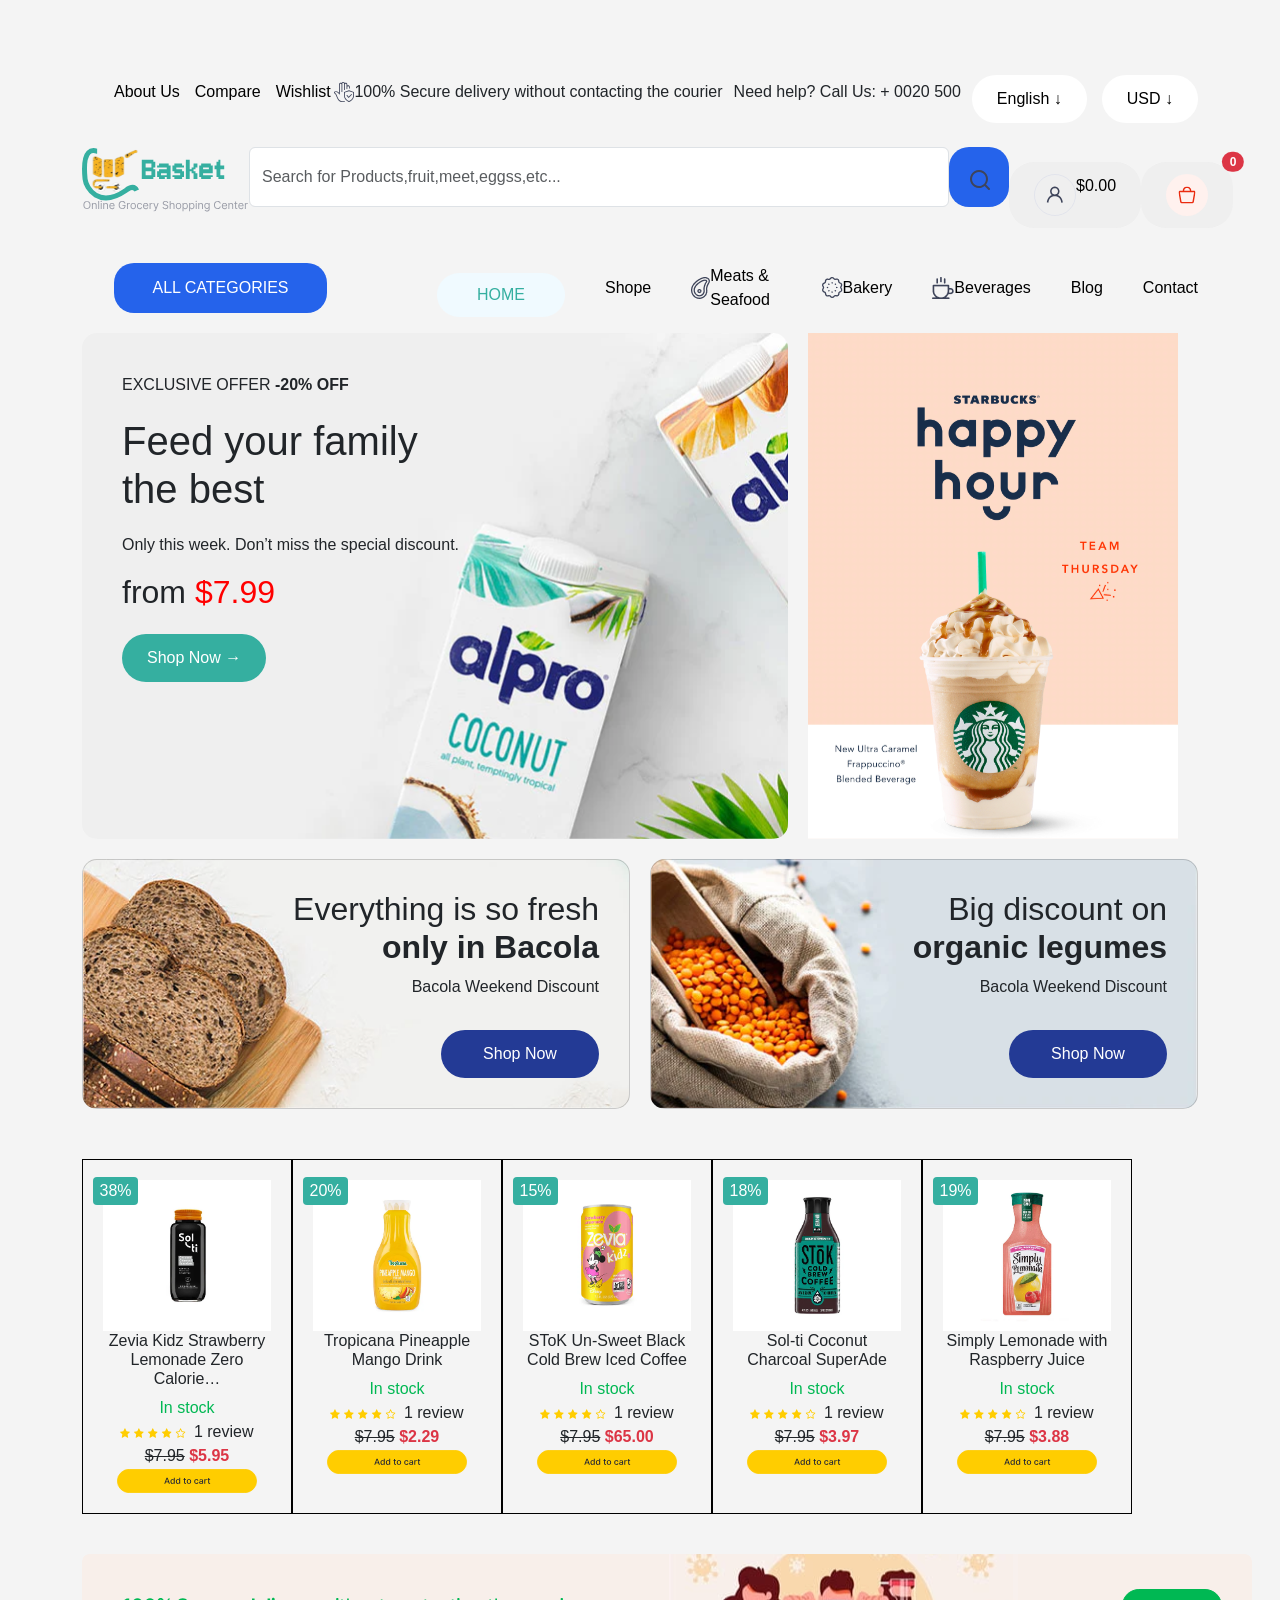
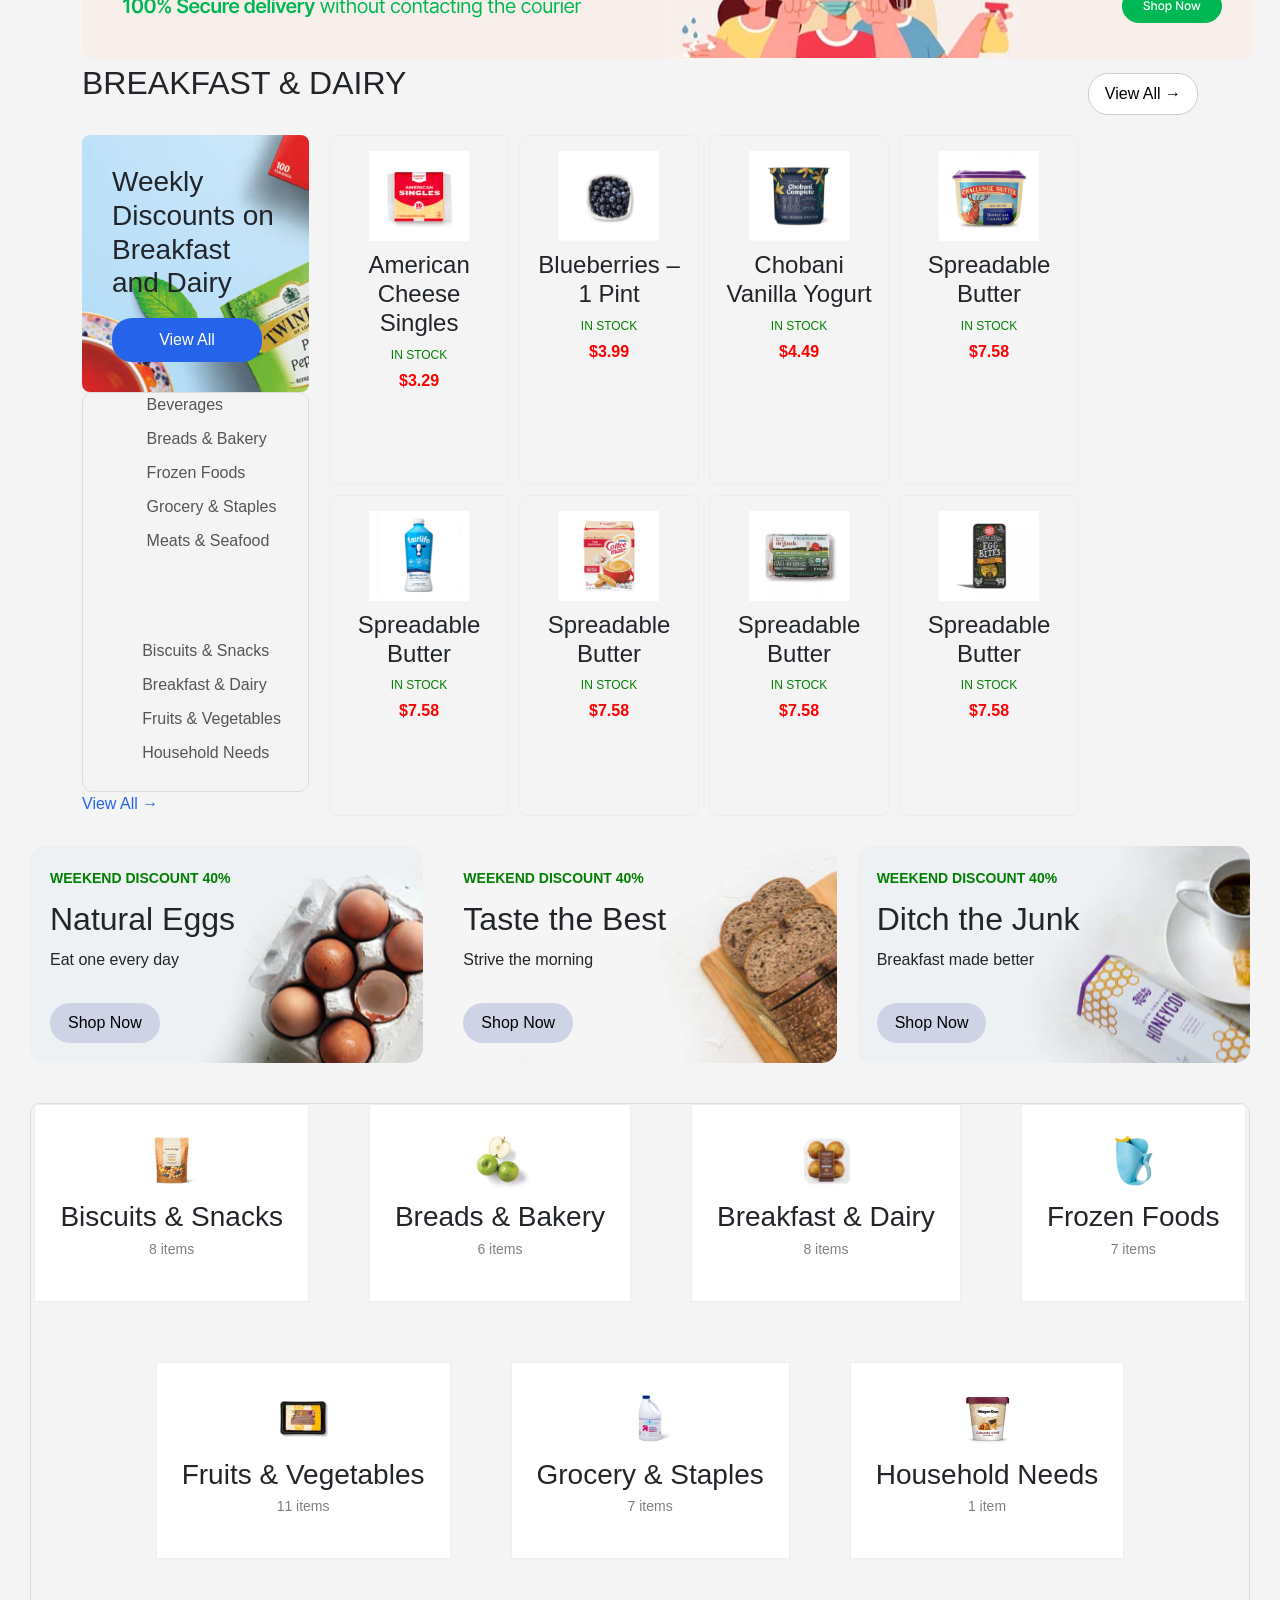
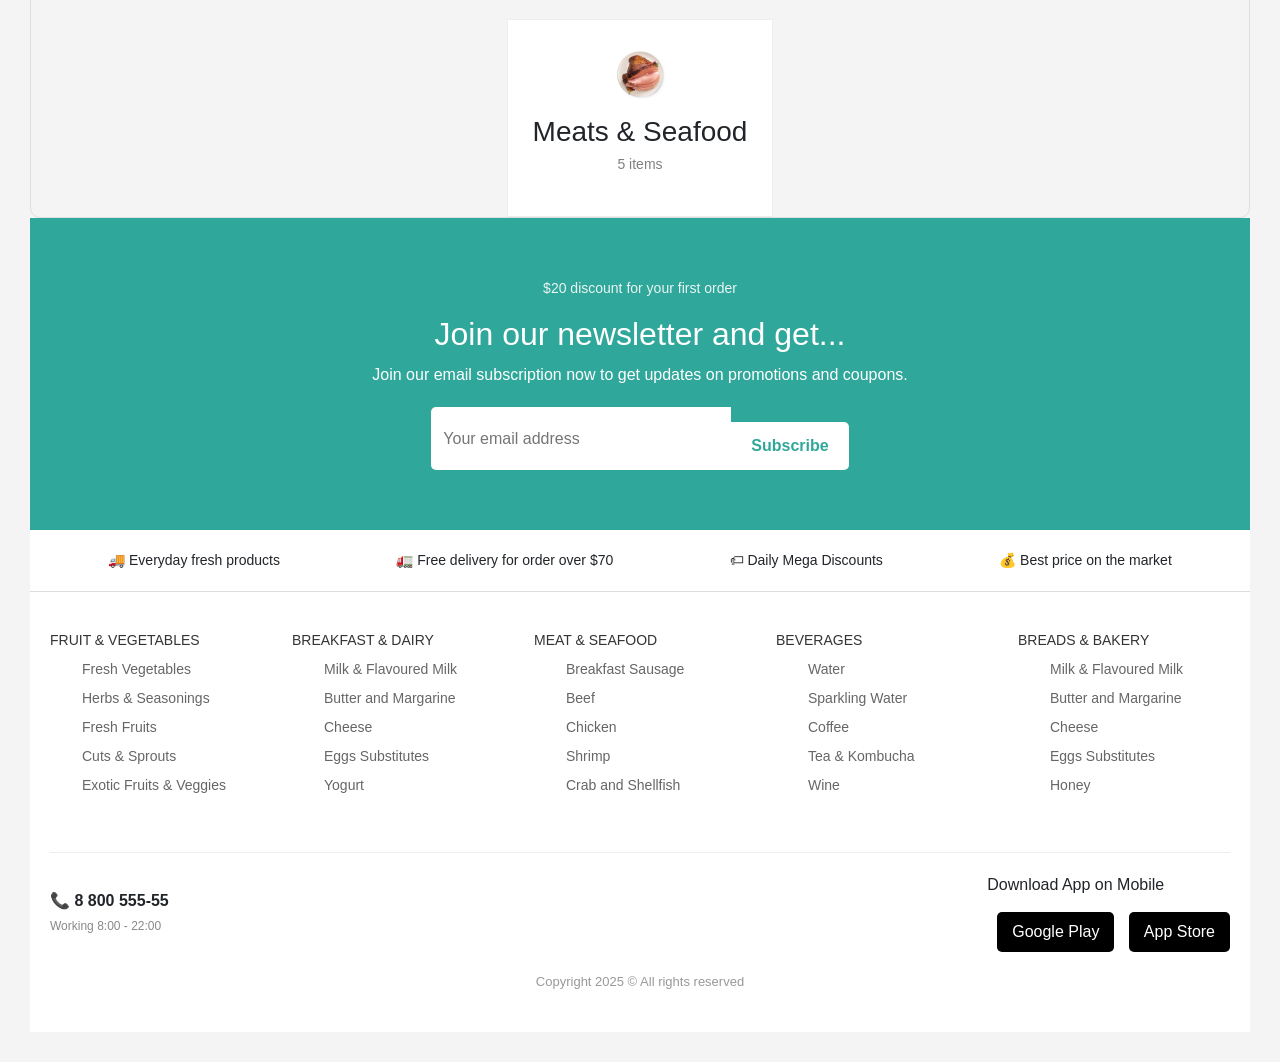
==== commit b73b826c: "mark" ====
--- a/shoh.html
+++ b/shoh.html
@@ -302,8 +302,8 @@
       </div>
     </section>
     <section class="sunnat">
-      <div class="container">
-        <img src="./images/Section.svg" alt="hjb" />
+      <div class="container haha">
+        <img class="slj" src="./images/Section.svg" alt="hjb" />
       </div>
     </section>
     <div class="container">
--- a/main.css
+++ b/main.css
@@ -1,11 +1,7 @@
 * {
   box-sizing: border-box;
 }
-.container {
-  width: 1170px;
-  padding: 0 20px;
-  margin: 0 auto;
-}
+
 .btn1 {
   border: none;
   background-color: white;
@@ -718,11 +714,308 @@
   text-decoration: none;
   font-weight: 500;
 }
-.dddd {
+.big-box {
   display: flex;
   flex-direction: column;
 }
-/* Responsive */
-
-
-
+/* ===== TELEFON RESPONSIVE ===== */
+@media (max-width: 376px) {
+  /* header */
+  .father {
+    display: flex;
+    flex-direction: column;
+    gap: 10px;
+  }
+
+  .tt {
+    flex-direction: column;
+    font-size: 12px;
+    gap: 5px;
+  }
+
+  .dd {
+    display: flex;
+    flex-wrap: wrap;
+    gap: 10px;
+    font-size: 12px;
+  }
+
+  /* search */
+  .input-search {
+    width: 100%;
+  }
+
+  /* navbar menu */
+  .bola {
+    display: flex;
+    flex-wrap: wrap;
+    gap: 10px;
+  }
+
+  /* hero section */
+  .card5 h1 {
+    font-size: 26px;
+  }
+
+  .lednik {
+    padding: 40px 0;
+  }
+
+  /* product cards */
+  .brother,
+  .brotherr,
+  .reg,
+  .gugu {
+    display: grid;
+    grid-template-columns: repeat(2, 1fr);
+    gap: 15px;
+  }
+
+  /* category section */
+  .dokon {
+    display: grid;
+    grid-template-columns: repeat(2, 1fr);
+    gap: 15px;
+  }
+
+  /* banner cards */
+  .sister {
+    display: flex;
+    flex-direction: column;
+    gap: 20px;
+  }
+
+  /* blog */
+  .d-flex.justify-content-center {
+    flex-direction: column;
+    gap: 20px;
+  }
+
+  /* images */
+  .imgs {
+    width: 100%;
+    height: auto;
+  }
+
+  /* footer */
+  .footer-grid {
+    display: grid;
+    grid-template-columns: repeat(2, 1fr);
+    gap: 20px;
+  }
+
+  .features {
+    display: flex;
+    flex-direction: column;
+    gap: 10px;
+    text-align: center;
+  }
+
+  .footer-bottom {
+    display: flex;
+    flex-direction: column;
+    gap: 20px;
+    text-align: center;
+  }
+  .geniy {
+    display: flex;
+    flex-direction: column;
+  }
+}
+
+@media only screen and (max-width: 376px) {
+  /* CONTAINER WIDTH */
+  /* .container {
+    width: 100%;
+    padding: 0 10px;
+    box-sizing: border-box;
+  } */
+
+  /* HEADER */
+  .father {
+    display: flex;
+    flex-direction: column;
+    gap: 8px;
+  }
+
+  .tt {
+    display: flex;
+    flex-direction: column;
+    font-size: 11px;
+    gap: 4px;
+  }
+
+  nav {
+    display: flex;
+    flex-direction: column;
+    gap: 10px;
+    align-items: flex-start;
+  }
+
+  .bola {
+    display: flex;
+    flex-wrap: wrap;
+    gap: 8px;
+    justify-content: flex-start;
+  }
+
+  .logo img {
+    max-width: 120px;
+    height: auto;
+  }
+
+  /* SEARCH */
+  .input-search {
+    width: 100%;
+    margin-bottom: 5px;
+    font-size: 12px;
+  }
+
+  .knopka {
+    width: 100%;
+    margin-top: 5px;
+  }
+
+  /* TOP SECTION */
+  .top-section {
+    display: flex;
+    flex-direction: column;
+    gap: 15px;
+  }
+
+  .banner-left h1 {
+    font-size: 20px;
+  }
+
+  .banner-left p,
+  .banner-left h2 {
+    font-size: 12px;
+  }
+
+  .banner-left button {
+    width: 100%;
+    padding: 8px;
+    font-size: 12px;
+  }
+
+  .banner-left span.offer {
+    font-size: 11px;
+  }
+
+  /* BOTTOM SECTION */
+  .bottom-section {
+    display: flex;
+    flex-direction: column;
+    gap: 10px;
+  }
+
+  .bottom-section .card h2 {
+    font-size: 16px;
+  }
+
+  .bottom-section .card p {
+    font-size: 12px;
+  }
+
+  /* PRODUCTS GRID */
+  .brother {
+    display: grid;
+    grid-template-columns: 1fr;
+    gap: 10px;
+  }
+
+  .card7 img {
+    width: 100%;
+    height: auto;
+  }
+
+  /* BREAKFAST & DAIRY GRID */
+  .grid {
+    display: flex;
+    flex-direction: column;
+    gap: 15px;
+  }
+
+  .gggg {
+    display: grid;
+    grid-template-columns: 1fr;
+    gap: 10px;
+  }
+
+  .card1 img {
+    width: 100%;
+    height: auto;
+  }
+
+  /* BANNERS */
+  .banners {
+    display: flex;
+    flex-direction: column;
+    gap: 10px;
+  }
+
+  .banner-text h2 {
+    font-size: 16px;
+  }
+
+  /* CATEGORIES */
+  .categories {
+    display: grid;
+    grid-template-columns: 1fr 1fr;
+    gap: 8px;
+  }
+
+  .category img {
+    width: 100%;
+    height: auto;
+  }
+
+  /* NEWSLETTER */
+  .newsletter-content {
+    text-align: center;
+    padding: 10px;
+  }
+
+  .subscribe-box {
+    display: flex;
+    flex-direction: column;
+    gap: 8px;
+  }
+
+  .subscribe-box input,
+  .subscribe-box button {
+    width: 100%;
+  }
+
+  /* FEATURES */
+  .features {
+    display: flex;
+    flex-direction: column;
+    text-align: center;
+    gap: 8px;
+    font-size: 12px;
+  }
+
+  /* FOOTER */
+  .footer-grid {
+    display: grid;
+    grid-template-columns: 1fr 1fr;
+    gap: 10px;
+    text-align: left;
+  }
+
+  .footer-bottom {
+    display: flex;
+    flex-direction: column;
+    gap: 8px;
+    text-align: center;
+  }
+
+  .footer-bottom .store-buttons button {
+    width: 100%;
+    margin: 4px 0;
+  }
+  .slj {
+    display: none;
+  }
+}
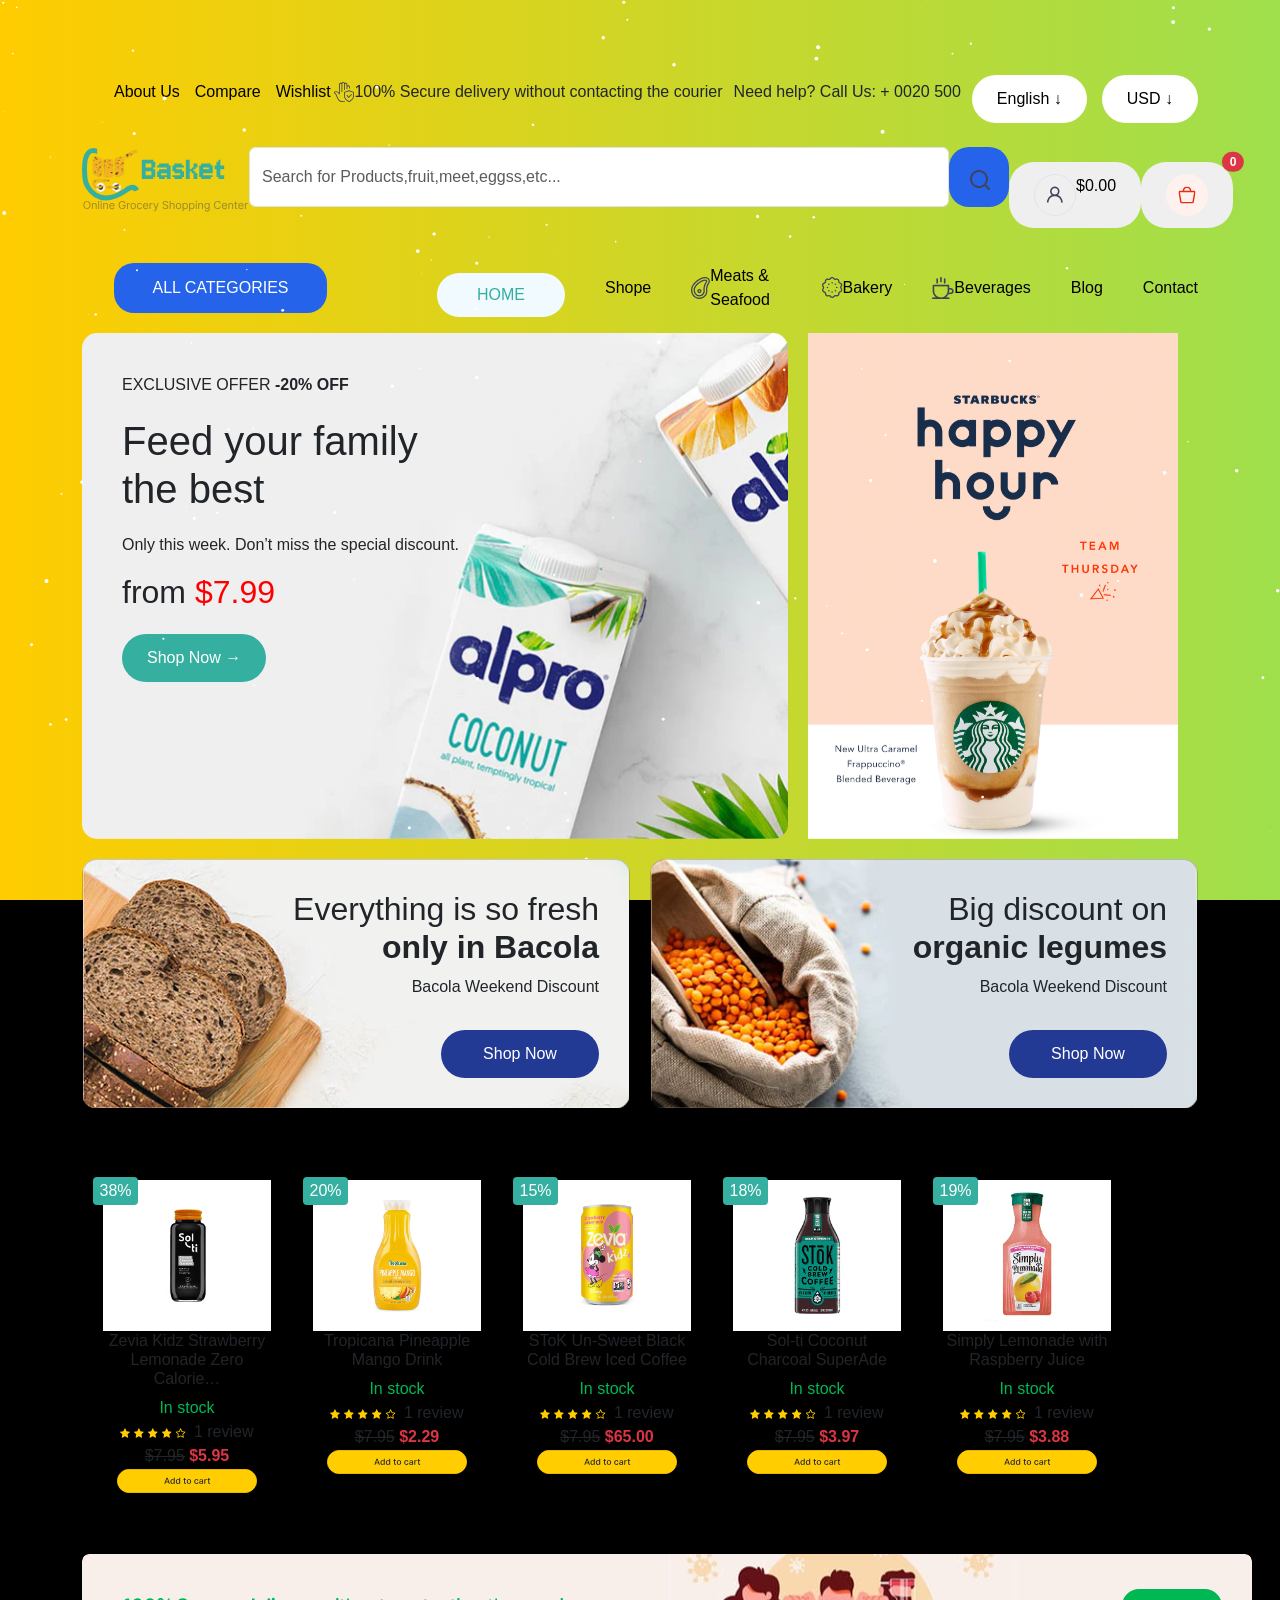
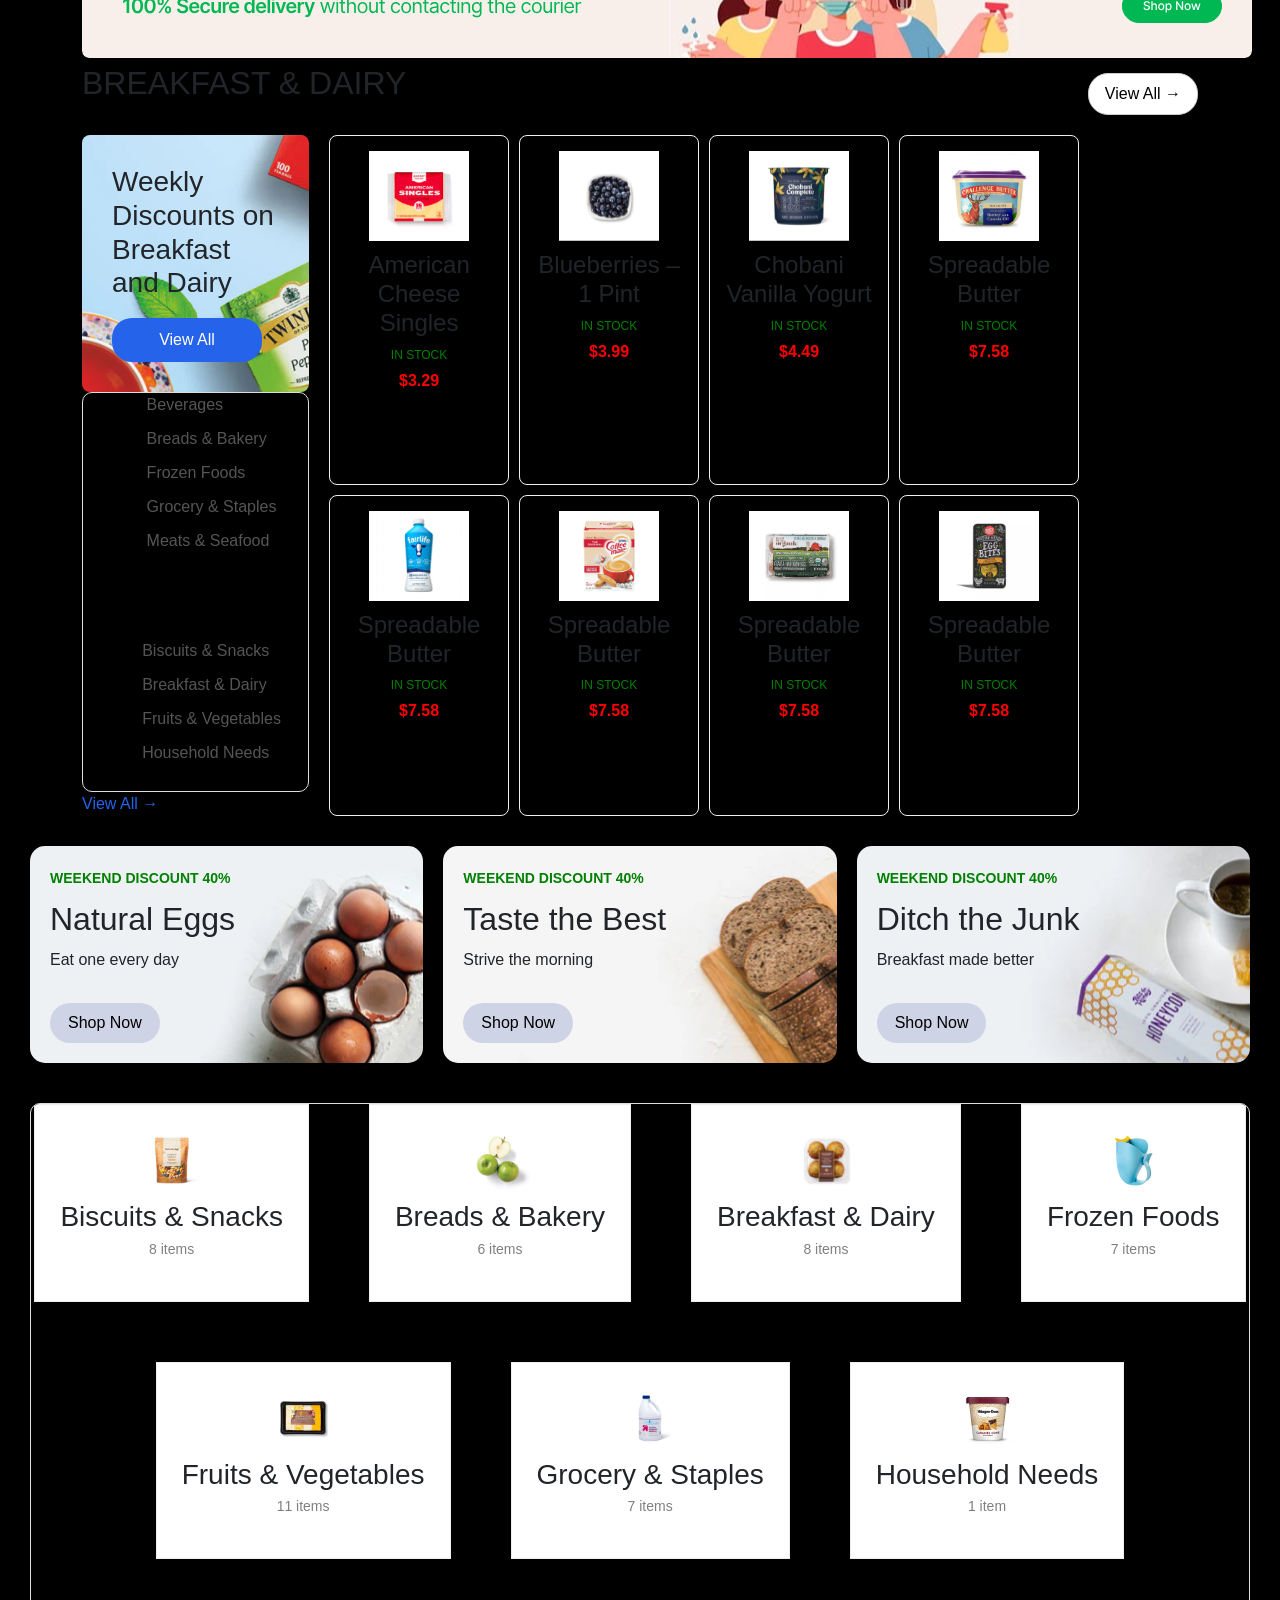
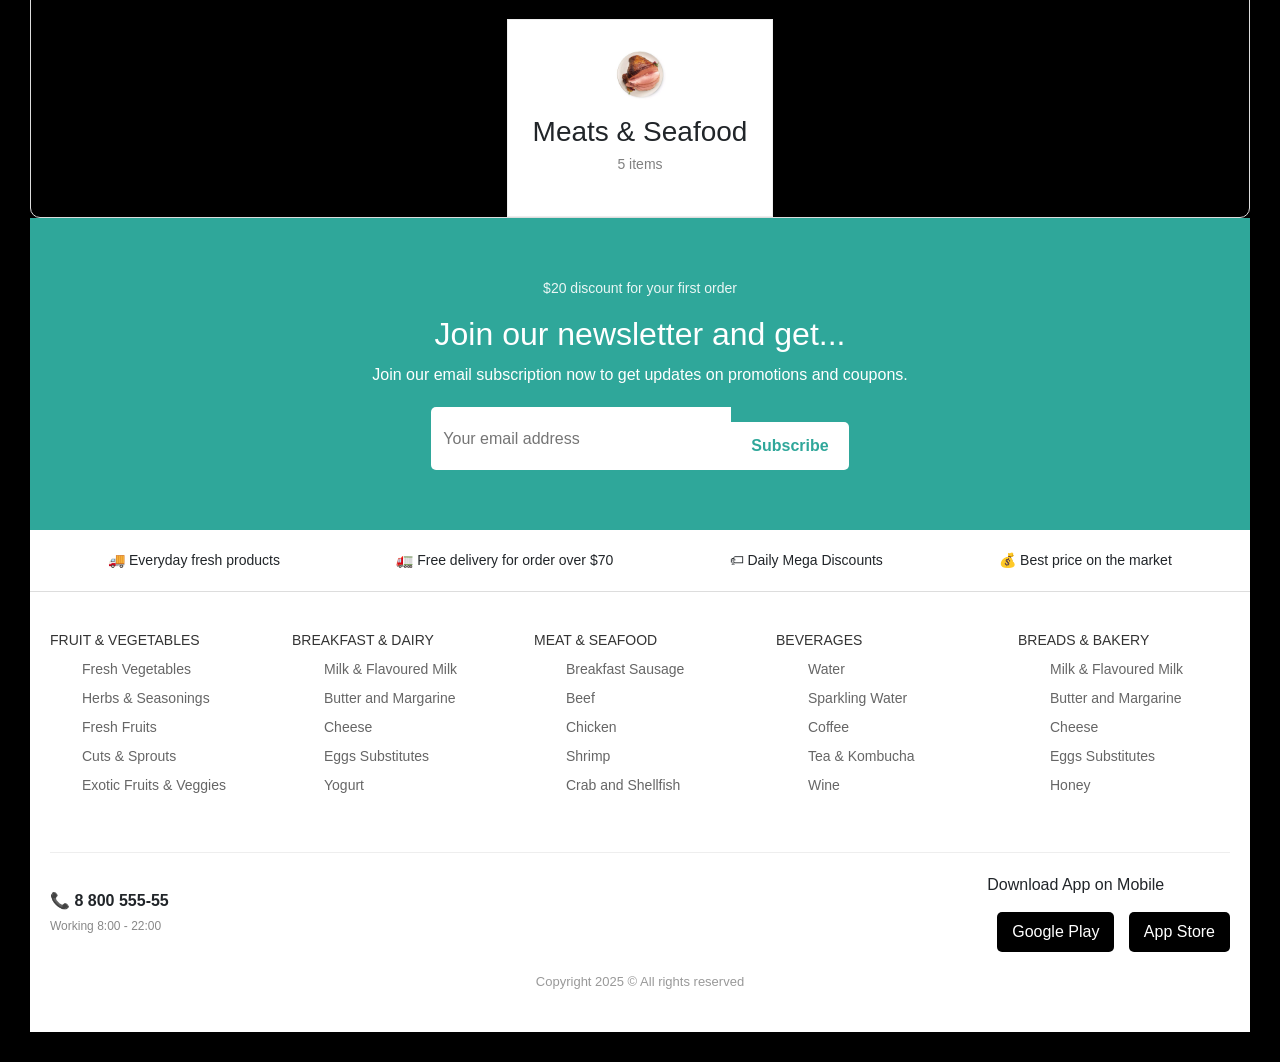
==== commit a82d4700: "market" ====
--- a/shoh.html
+++ b/shoh.html
@@ -40,7 +40,21 @@
             </div>
           </div>
         </div>
-
+        <div class="gradient-bg"></div>
+        <style>
+          body {
+            margin: 0;
+            background: black;
+          }
+
+          canvas {
+            position: fixed;
+            top: 0;
+            left: 0;
+          }
+        </style>
+
+        <canvas id="stars"></canvas>
         <nav class="d-flex justify-content-between mt-4">
           <div class="logo">
             <img src="./images/Link - Bacola Store.svg" alt="logo" />
@@ -611,5 +625,7 @@
 
       <div class="copyright">Copyright 2025 © All rights reserved</div>
     </footer>
+
+    <script src="./main.js"></script>
   </body>
 </html>
--- a/main.css
+++ b/main.css
@@ -209,7 +209,7 @@
 }
 .sisterr {
   background: url("./images/bacola-banner-09.jpg.svg") no-repeat center / cover;
-  width: 280px;
+  width: 310px;
   display: flex;
   flex-direction: column;
   padding: 20px;
@@ -714,12 +714,45 @@
   text-decoration: none;
   font-weight: 500;
 }
-.big-box {
-  display: flex;
-  flex-direction: column;
-}
+body {
+  margin: 0;
+  font-family: sans-serif;
+  overflow-x: hidden;
+}
+
+.gradient-bg {
+  position: fixed;
+  top: 0;
+  left: 0;
+  width: 100%;
+  height: 100%;
+  z-index: -1;
+  background: linear-gradient(270deg, #ff00cc, #3333ff, #00ffcc, #ffcc00);
+  background-size: 800% 800%;
+  animation: gradientMove 15s ease infinite;
+}
+
+@keyframes gradientMove {
+  0% {
+    background-position: 0% 50%;
+  }
+  50% {
+    background-position: 100% 50%;
+  }
+  100% {
+    background-position: 0% 50%;
+  }
+}
+
+.title {
+  text-align: center;
+  margin-top: 200px;
+  color: white;
+  font-size: 50px;
+}
+
 /* ===== TELEFON RESPONSIVE ===== */
-@media (max-width: 376px) {
+@media only screen and (max-width: 376px) {
   /* header */
   .father {
     display: flex;
@@ -1018,4 +1051,8 @@
   .slj {
     display: none;
   }
-}
+  .big-box {
+    display: flex;
+    flex-direction: column;
+  }
+}
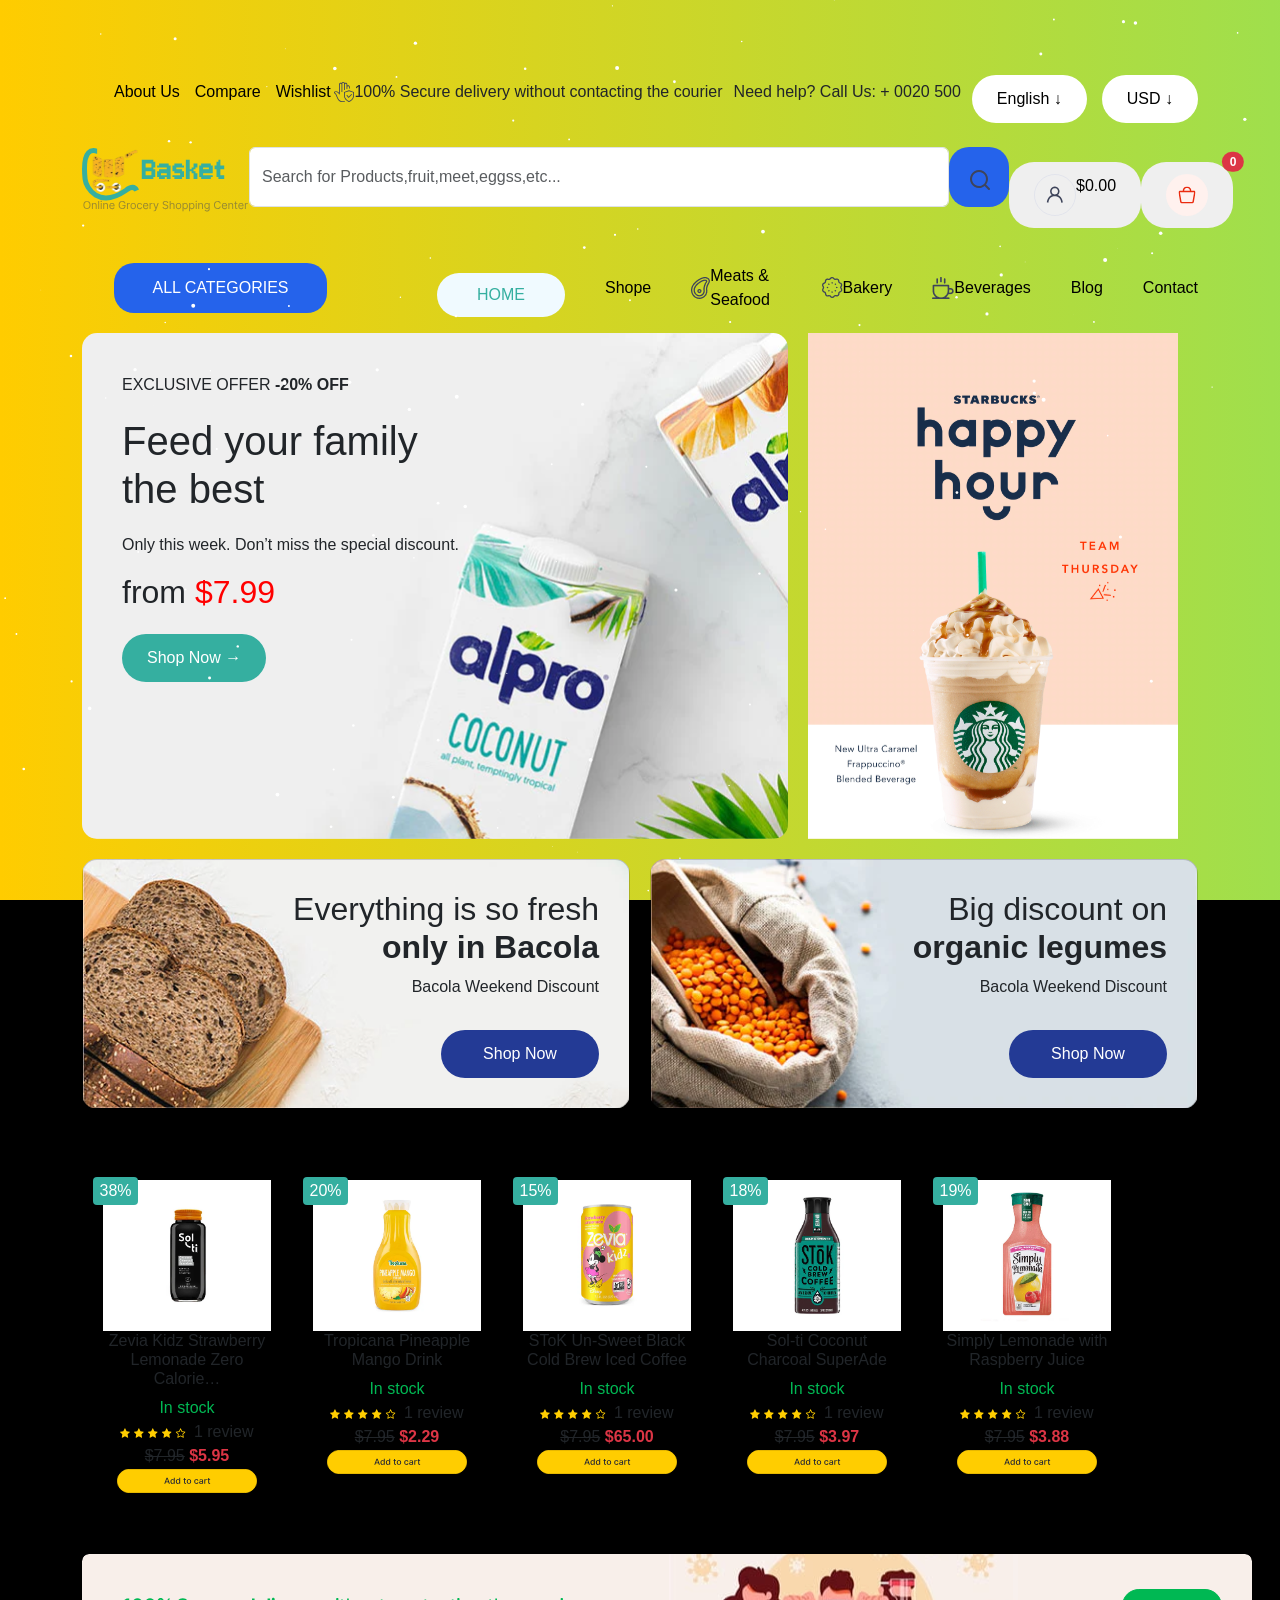
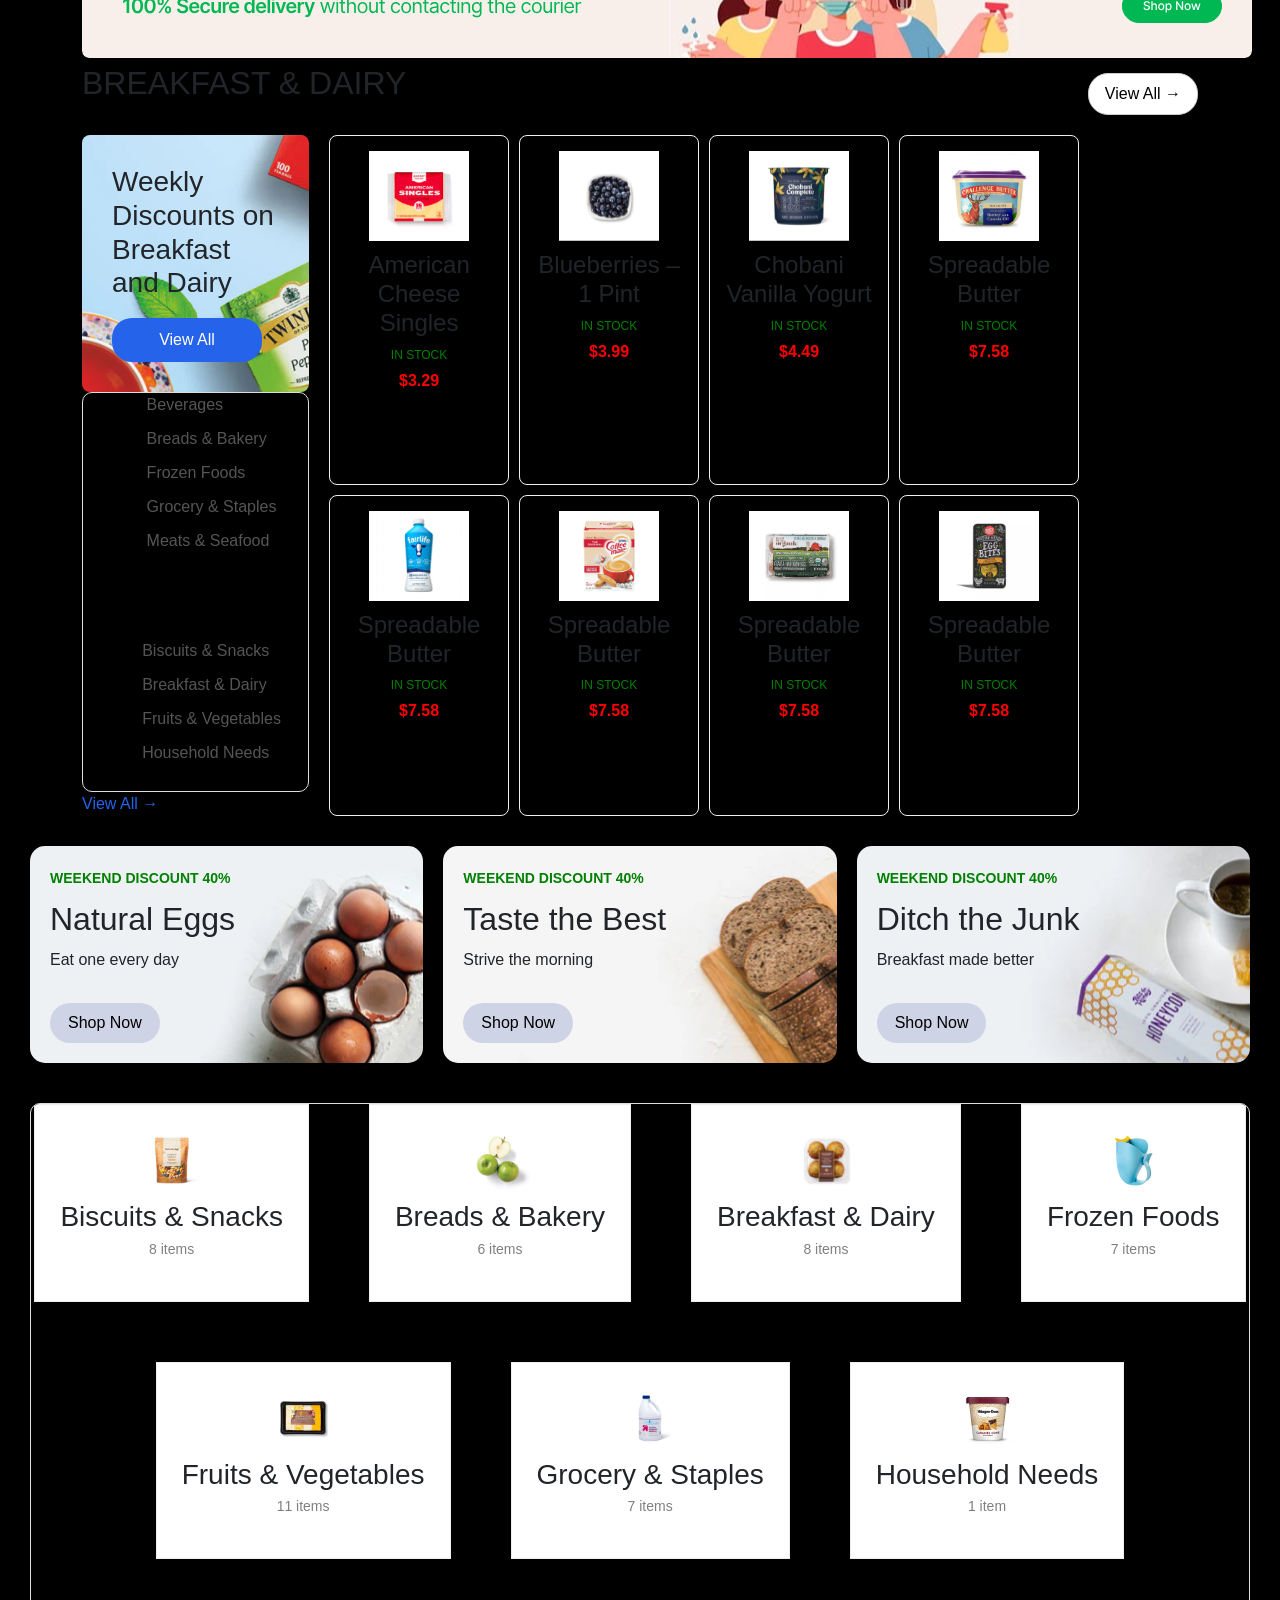
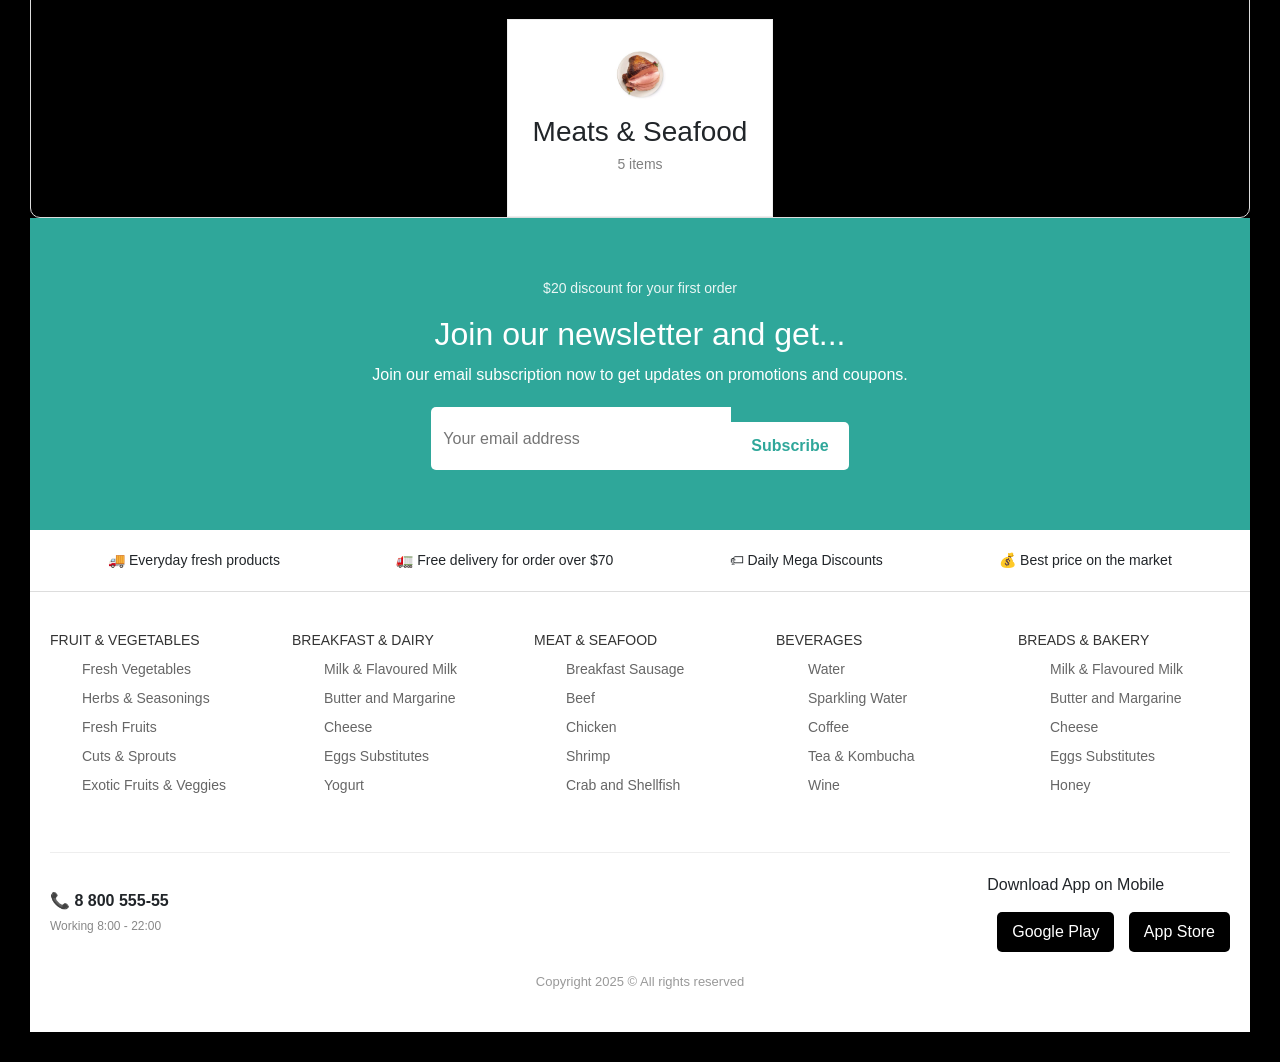
==== commit 46c2e921: "market" ====
--- a/shoh.html
+++ b/shoh.html
@@ -184,7 +184,7 @@
           <h2>from <span style="color: red">$7.99</span></h2>
           <button class="btn-2">Shop Now →</button>
         </div>
-        <div>
+        <div class="ded">
           <img src="./images/sidebar-banner.gif (1).svg" alt="" />
         </div>
 
--- a/main.css
+++ b/main.css
@@ -754,6 +754,13 @@
 /* ===== TELEFON RESPONSIVE ===== */
 @media only screen and (max-width: 376px) {
   /* header */
+  .cardbek {
+    width: 300px;
+  }
+  .cardcha {
+    width: 300px;
+  }
+
   .father {
     display: flex;
     flex-direction: column;
@@ -865,6 +872,7 @@
   } */
 
   /* HEADER */
+
   .father {
     display: flex;
     flex-direction: column;
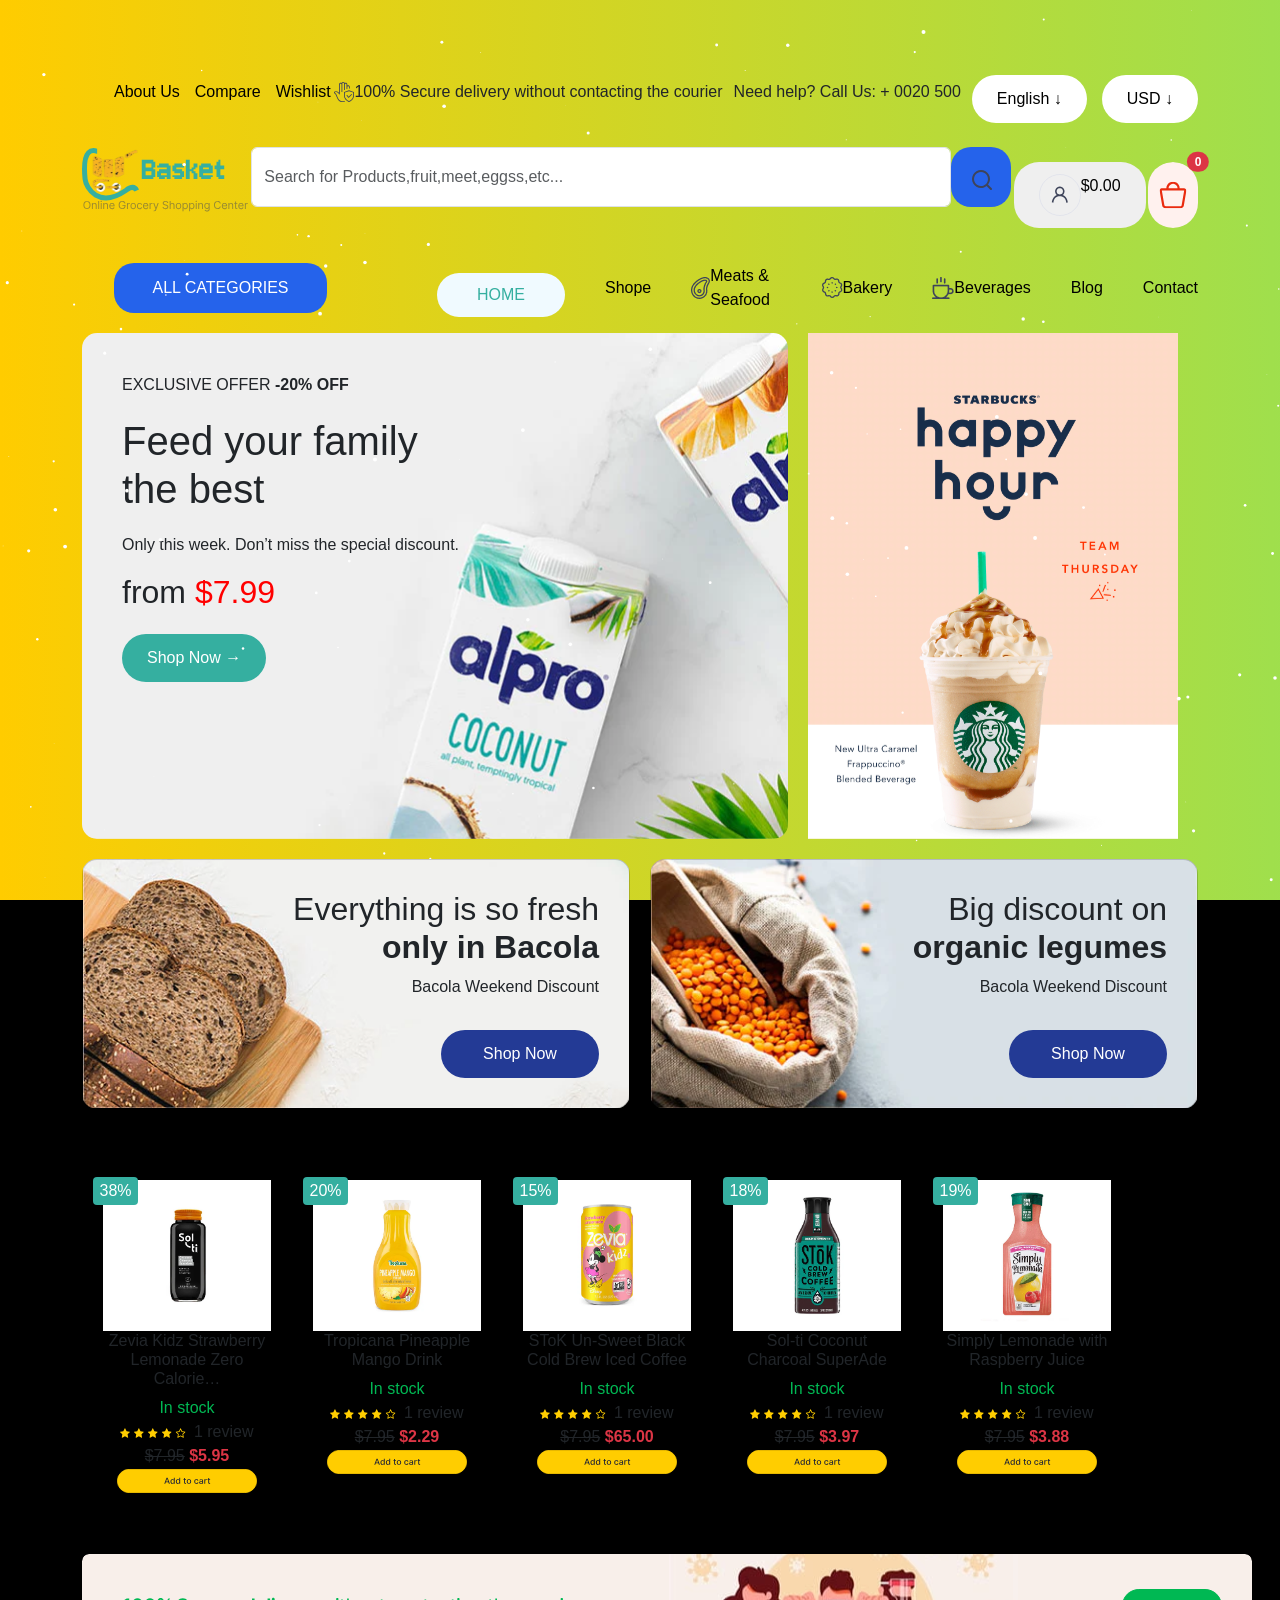
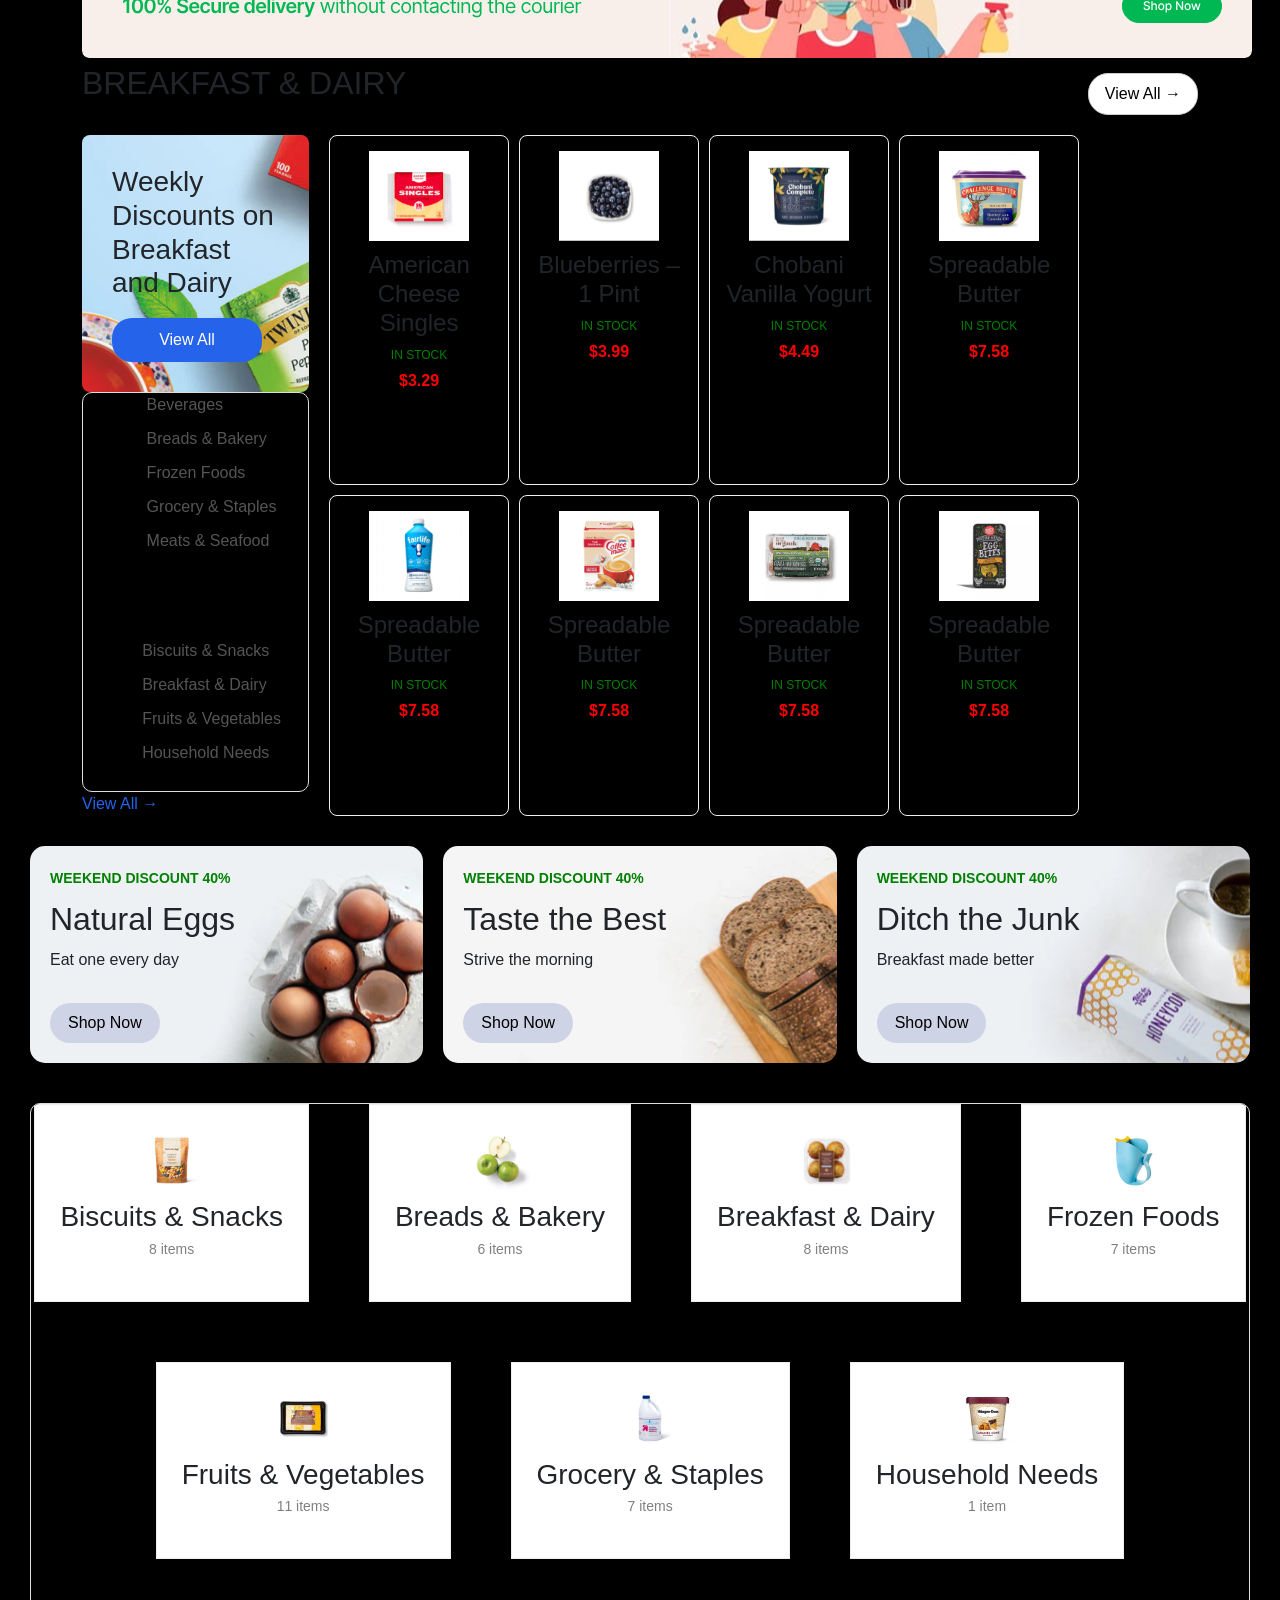
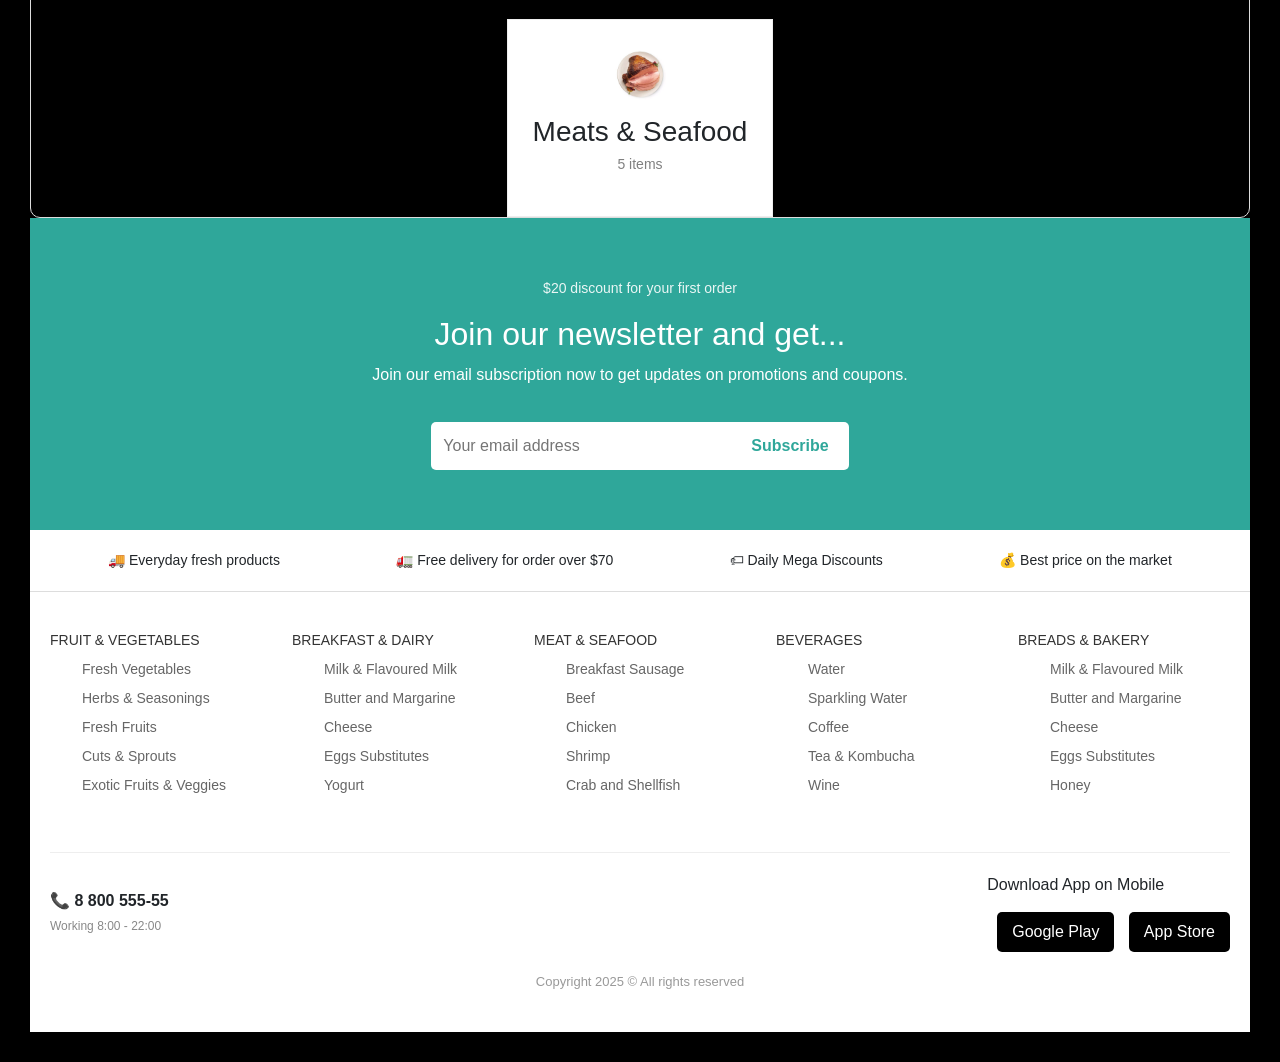
==== commit 06ece5f8: "market" ====
--- a/shoh.html
+++ b/shoh.html
@@ -121,7 +121,6 @@
             </div>
           </div>
           <button type="button" class="suuu">
-            <img src="./images/Background.svg" alt="ihk" />
             <span
               class="position-absolute top-0 start-100 translate-middle badge rounded-pill bg-danger"
             >
@@ -184,8 +183,8 @@
           <h2>from <span style="color: red">$7.99</span></h2>
           <button class="btn-2">Shop Now →</button>
         </div>
-        <div class="ded">
-          <img src="./images/sidebar-banner.gif (1).svg" alt="" />
+        <div>
+          <img class="ded" src="./images/sidebar-banner.gif (1).svg" alt="" />
         </div>
 
         <div class="banner-right">
--- a/main.css
+++ b/main.css
@@ -71,7 +71,9 @@
   border-radius: 40px;
   margin-left: 70px;
 }
-
+.suuu {
+  background: url("./images/Background.svg") no-repeat center / cover;
+}
 .hhh {
   font-family: Dosis;
   font-weight: 600;
@@ -346,12 +348,13 @@
 .subscribe-box {
   display: flex;
   justify-content: center;
-  margin-top: 20px;
+  align-items: center;
 }
 
 .subscribe-box input {
   padding: 12px;
   width: 300px;
+  margin-top: 14px;
   border: none;
   border-radius: 5px 0 0 5px;
   outline: none;
@@ -885,7 +888,10 @@
     font-size: 11px;
     gap: 4px;
   }
-
+  .ded {
+    width: 300px;
+    height: 300px;
+  }
   nav {
     display: flex;
     flex-direction: column;
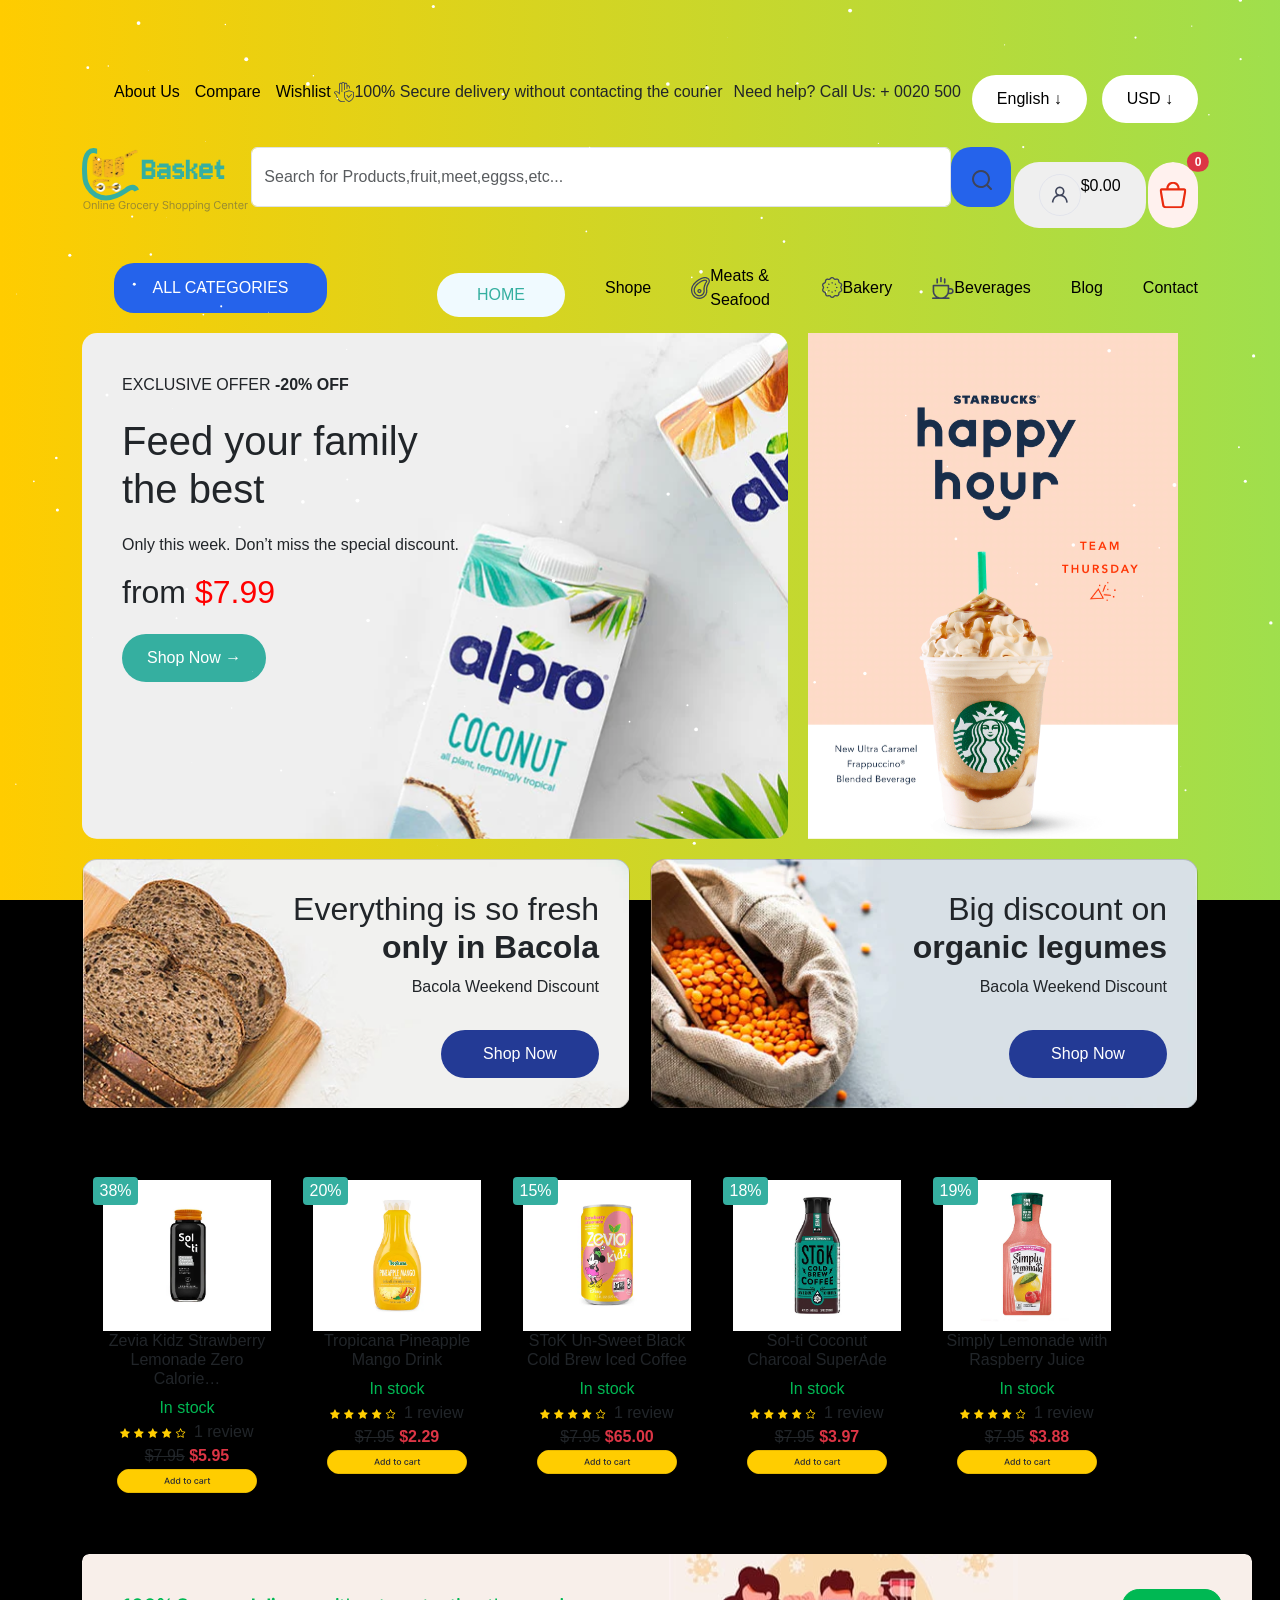
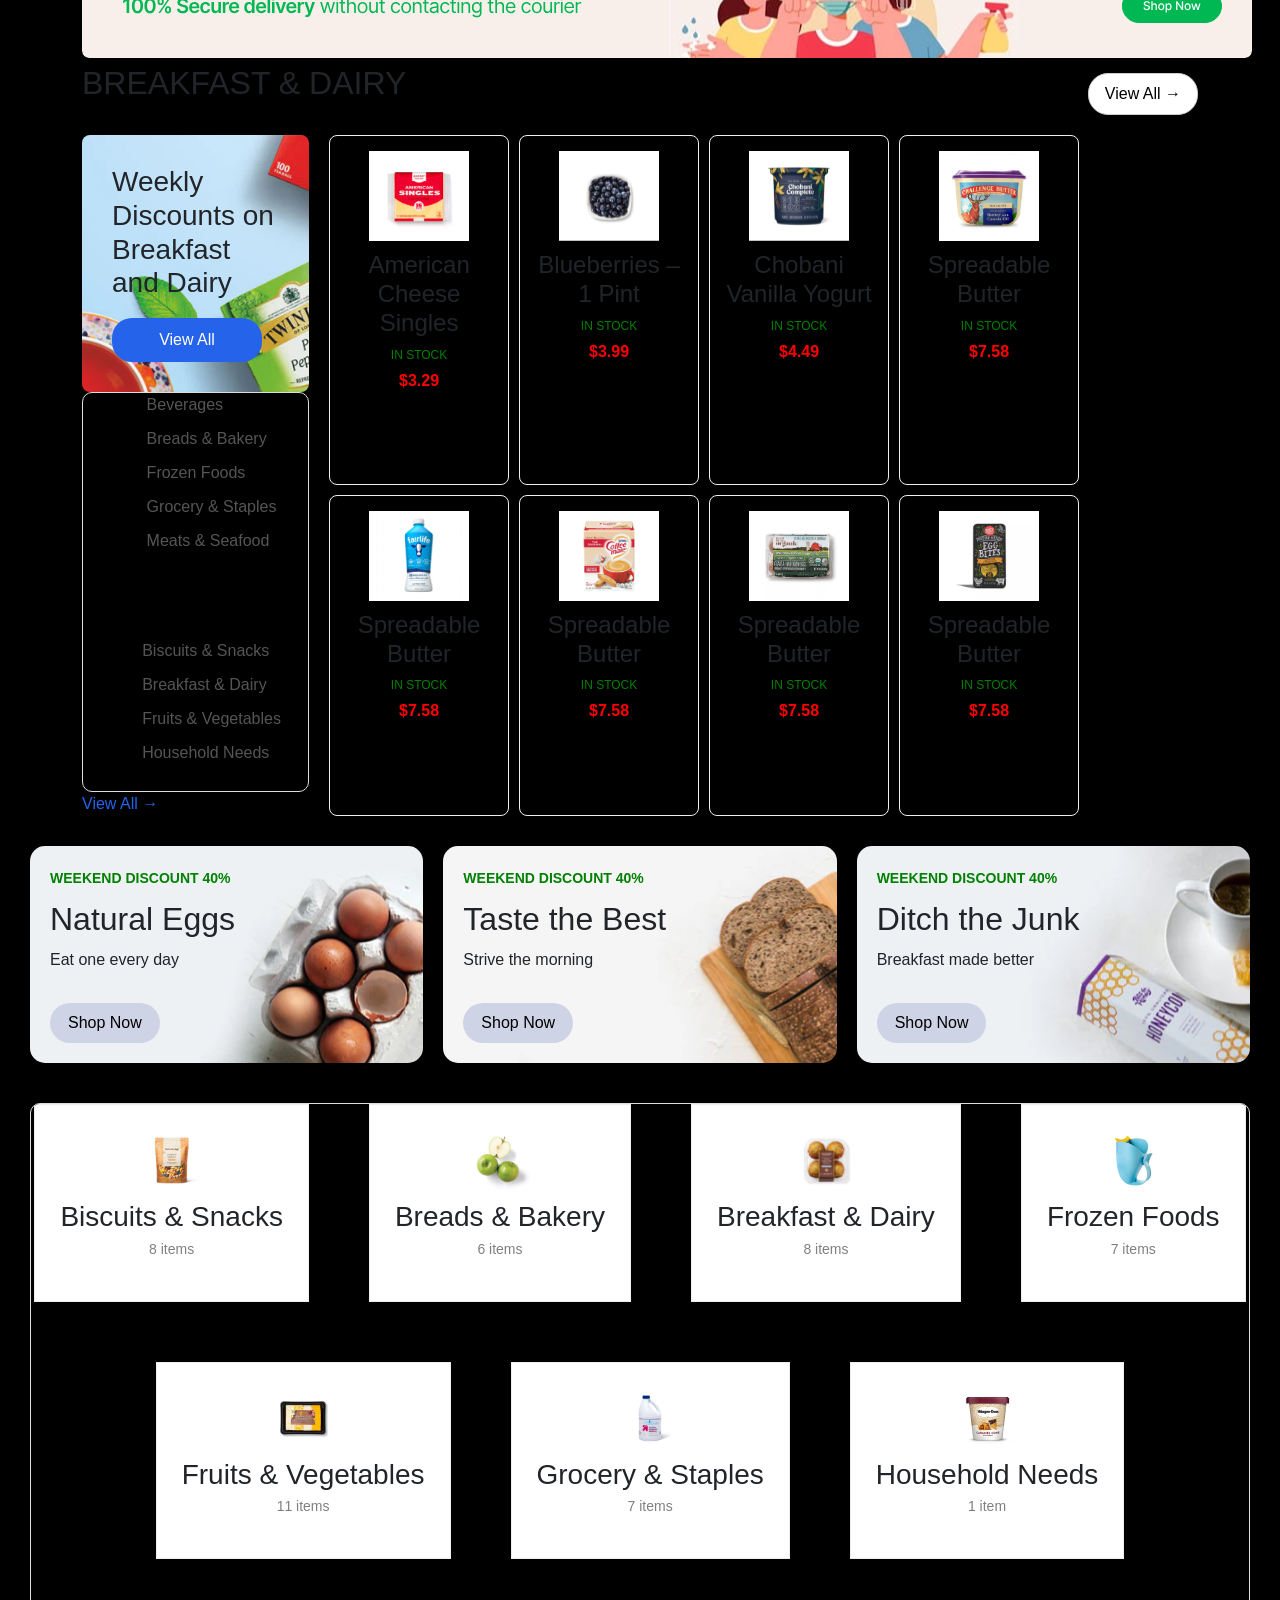
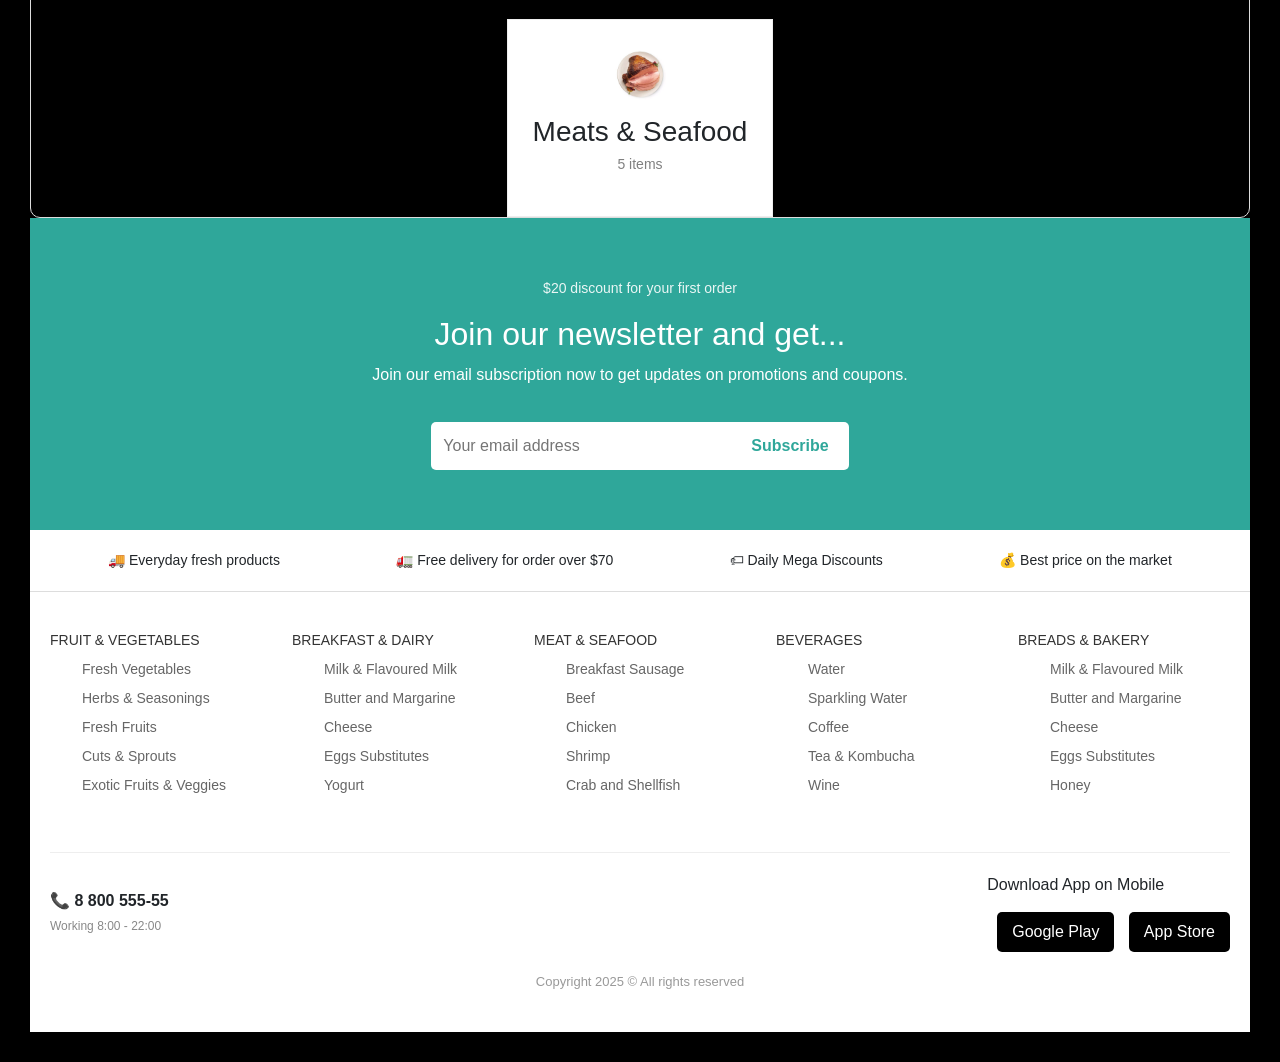
==== commit f646fd4a: "market" ====
--- a/shoh.html
+++ b/shoh.html
@@ -3,7 +3,7 @@
   <head>
     <meta charset="UTF-8" />
     <meta name="viewport" content="width=device-width, initial-scale=1.0" />
-    <title>Document</title>
+    <title>market davomi</title>
     <link
       rel="stylesheet"
       href="	https://cdn.jsdelivr.net/npm/bootstrap@5.3.8/dist/css/bootstrap.min.css"
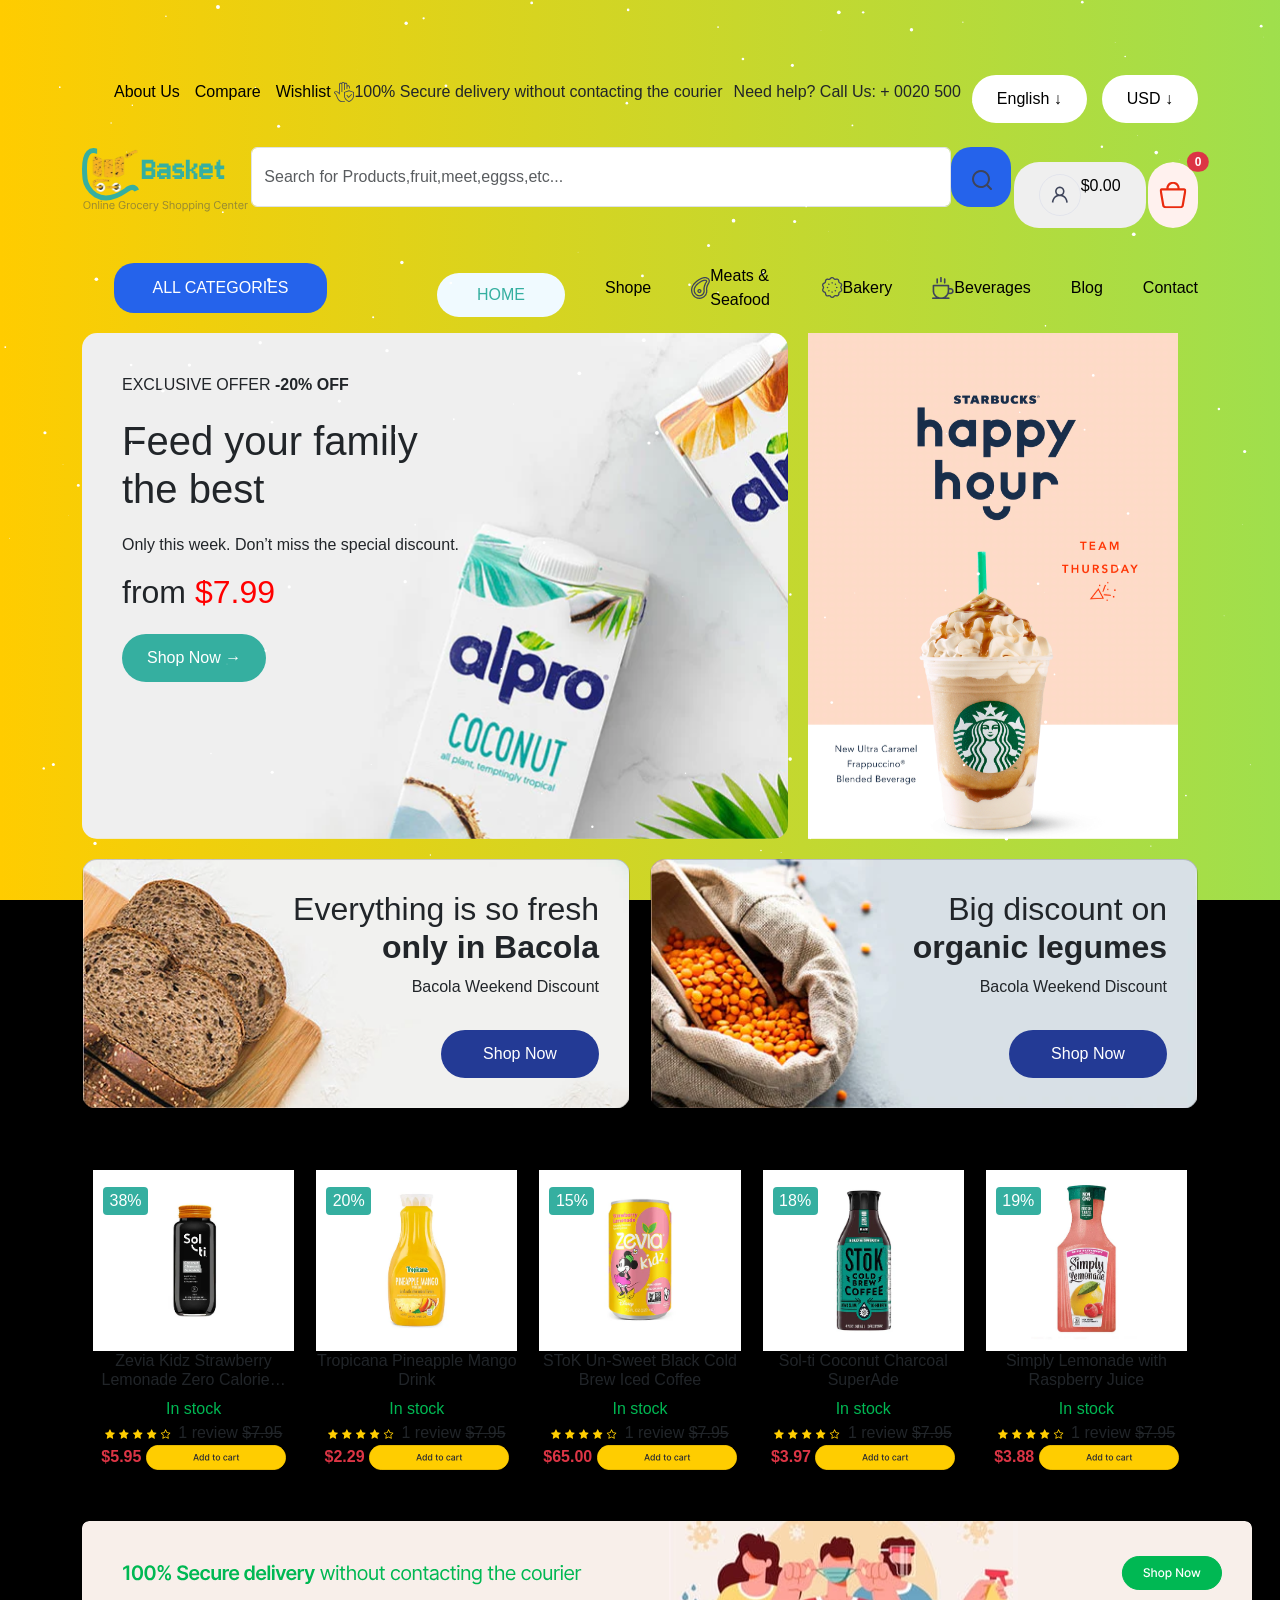
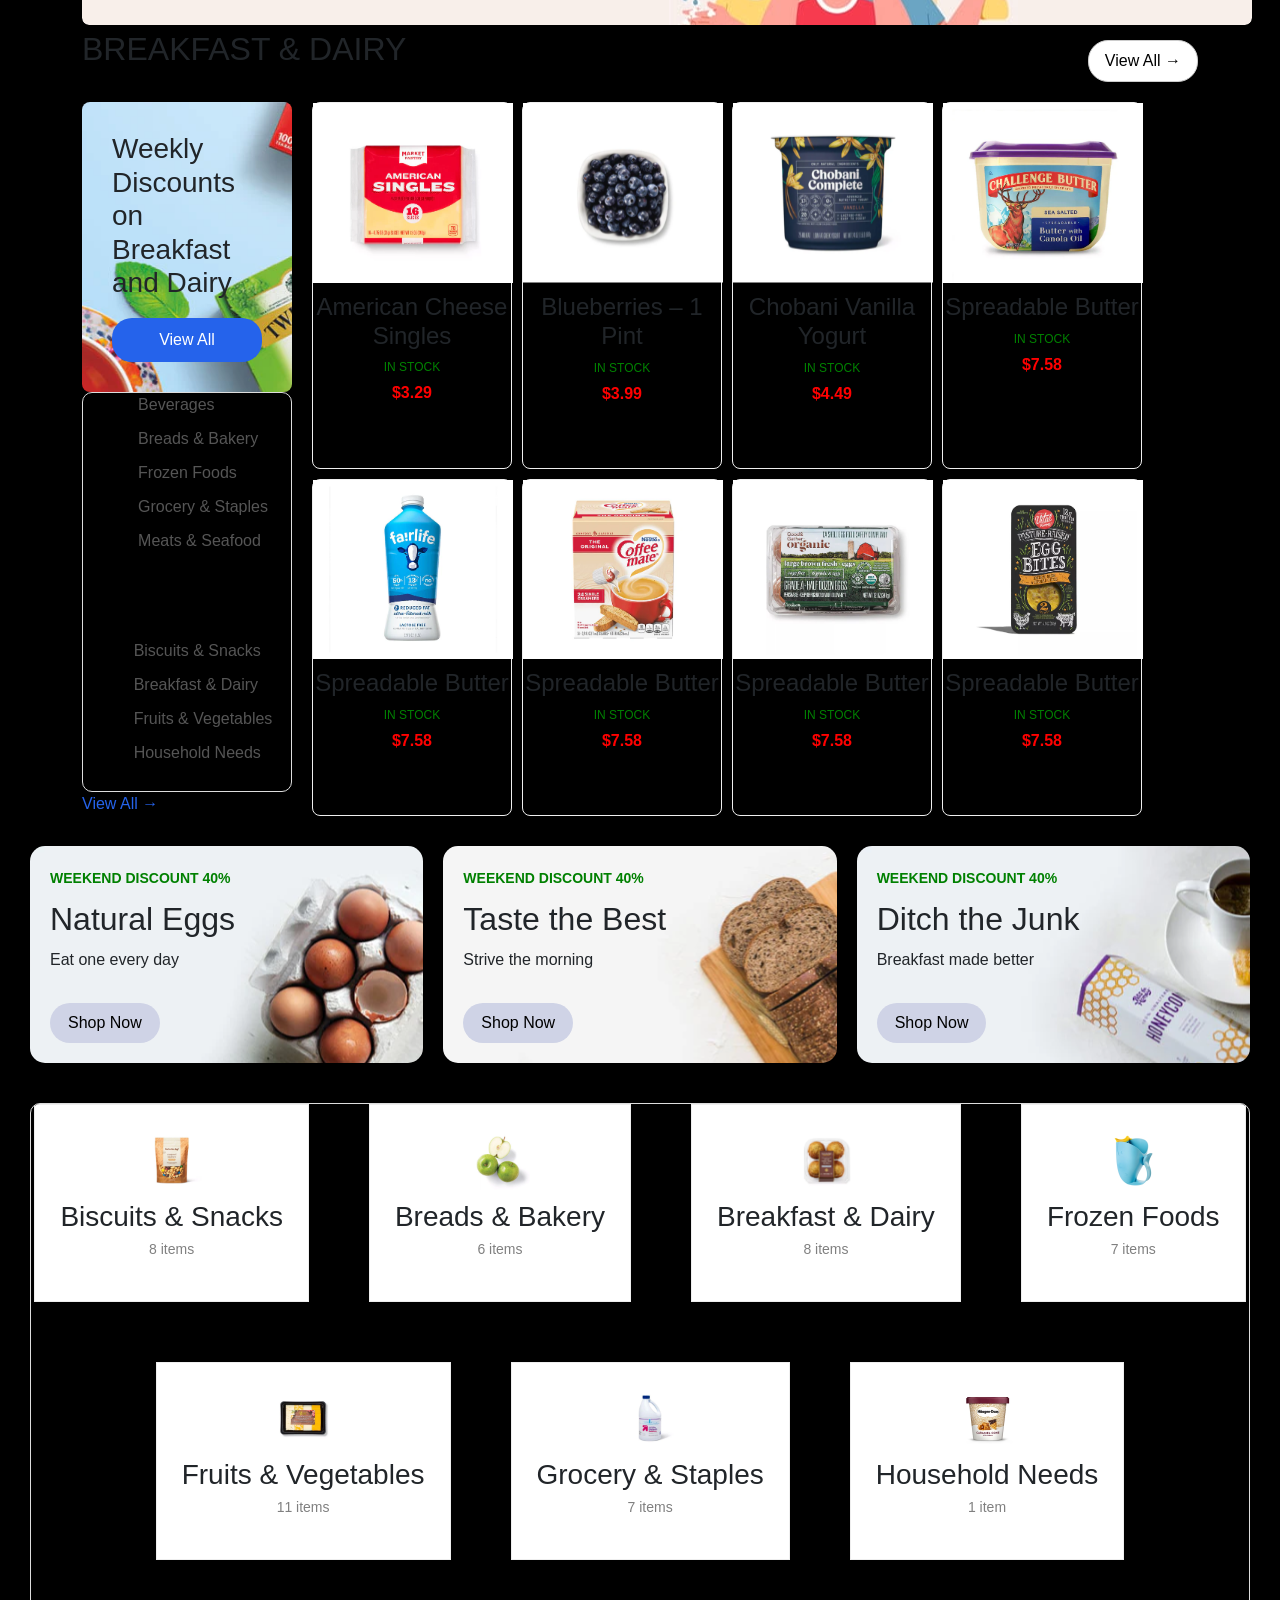
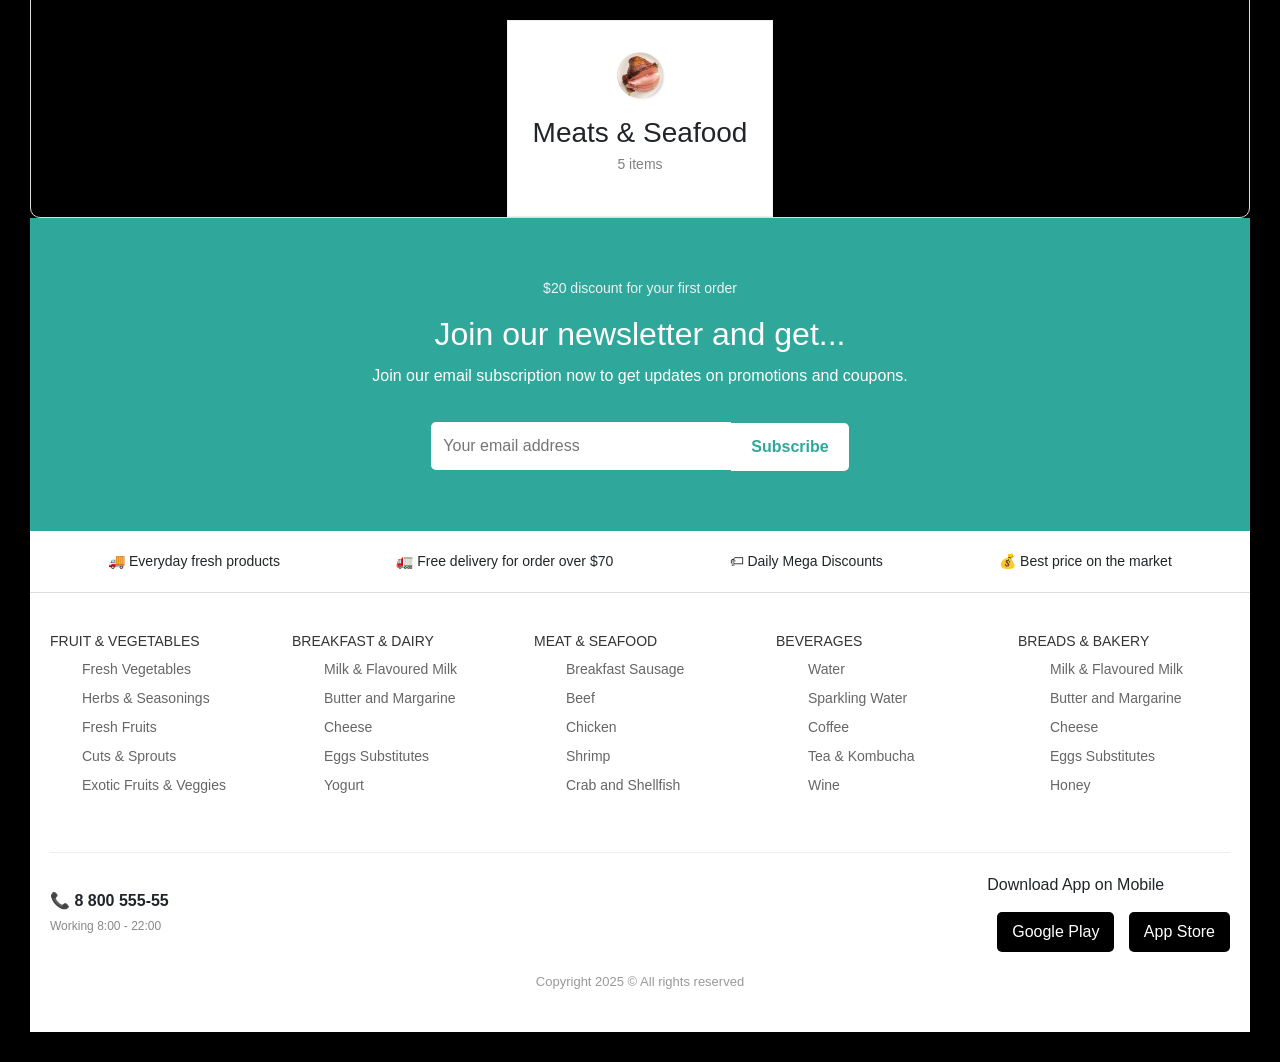
==== commit eb405ef0: "market" ====
--- a/shoh.html
+++ b/shoh.html
@@ -13,7 +13,12 @@
   <body>
     <header>
       <div class="container">
-        <div class="father">
+        <div
+          class="father"
+          data-aos="fade-right"
+          data-aos-offset="300"
+          data-aos-easing="ease-in-sine"
+        >
           <div>
             <ul class="dd">
               <li>
@@ -174,7 +179,12 @@
         </div>
       </div>
     </header>
-    <div class="container">
+    <div
+      class="container"
+      data-aos="fade-right"
+      data-aos-offset="300"
+      data-aos-easing="ease-in-sine"
+    >
       <div class="top-section">
         <div class="banner-left">
           <span class="offer">EXCLUSIVE OFFER <b>-20% OFF</b></span>
@@ -208,7 +218,12 @@
     </div>
 
     <section>
-      <div class="container">
+      <div
+        class="container"
+        data-aos="fade-right"
+        data-aos-offset="300"
+        data-aos-easing="ease-in-sine"
+      >
         <div class="brother">
           <div class="card7">
             <img
@@ -314,12 +329,22 @@
         </div>
       </div>
     </section>
-    <section class="sunnat">
+    <section
+      class="sunnat"
+      data-aos="fade-right"
+      data-aos-offset="300"
+      data-aos-easing="ease-in-sine"
+    >
       <div class="container haha">
         <img class="slj" src="./images/Section.svg" alt="hjb" />
       </div>
     </section>
-    <div class="container">
+    <div
+      class="container"
+      data-aos="fade-right"
+      data-aos-offset="300"
+      data-aos-easing="ease-in-sine"
+    >
       <section class="con">
         <div class="header">
           <h2>BREAKFAST & DAIRY</h2>
@@ -427,7 +452,12 @@
       </section>
     </div>
 
-    <section class="banners">
+    <section
+      class="banners"
+      data-aos="fade-right"
+      data-aos-offset="300"
+      data-aos-easing="ease-in-sine"
+    >
       <div class="banner">
         <div class="banner-text">
           <span class="discount">WEEKEND DISCOUNT 40%</span>
@@ -456,7 +486,12 @@
       </div>
     </section>
 
-    <section class="categories">
+    <section
+      class="categories"
+      data-aos="fade-right"
+      data-aos-offset="300"
+      data-aos-easing="ease-in-sine"
+    >
       <div class="category">
         <img
           src="./images/14968058ee31ca69bb31c768b9499fda673f2014.png"
@@ -526,7 +561,12 @@
         <p>5 items</p>
       </div>
     </section>
-    <section class="newsletter">
+    <section
+      class="newsletter"
+      data-aos="fade-right"
+      data-aos-offset="300"
+      data-aos-easing="ease-in-sine"
+    >
       <div class="newsletter-content">
         <p class="small-text">$20 discount for your first order</p>
         <h2>Join our newsletter and get...</h2>
@@ -535,7 +575,12 @@
           coupons.
         </p>
 
-        <div class="subscribe-box">
+        <div
+          class="subscribe-box"
+          data-aos="fade-right"
+          data-aos-offset="300"
+          data-aos-easing="ease-in-sine"
+        >
           <input type="email" placeholder="Your email address" />
           <button>Subscribe</button>
         </div>
@@ -543,13 +588,23 @@
     </section>
 
     <!-- FEATURES BAR -->
-    <section class="features">
+    <section
+      class="features"
+      data-aos="fade-right"
+      data-aos-offset="300"
+      data-aos-easing="ease-in-sine"
+    >
       <div class="feature">🚚 Everyday fresh products</div>
       <div class="feature">🚛 Free delivery for order over $70</div>
       <div class="feature">🏷 Daily Mega Discounts</div>
       <div class="feature">💰 Best price on the market</div>
     </section>
-    <footer class="footer">
+    <footer
+      class="footer"
+      data-aos="fade-right"
+      data-aos-offset="300"
+      data-aos-easing="ease-in-sine"
+    >
       <div class="footer-grid">
         <div>
           <h4>FRUIT & VEGETABLES</h4>
--- a/main.css
+++ b/main.css
@@ -95,11 +95,15 @@
 }
 .card7 {
   width: 210px;
-  padding: 20px;
+  margin: 10px;
   border: 1px solid black;
   text-align: center;
   position: relative;
 }
+.ster {
+  margin-left: 70px;
+}
+
 .imgs {
   width: 100%;
 }
@@ -654,15 +658,15 @@
   gap: 10px;
 }
 .card1 {
-  width: 180px;
+  width: 200px;
   text-align: center;
-  padding: 15px;
+
   border: 1px solid #eee;
   border-radius: 8px;
 }
 
 .card1 img {
-  width: 100px;
+  width: 200px;
   margin-bottom: 10px;
 }
 
@@ -753,7 +757,9 @@
   color: white;
   font-size: 50px;
 }
-
+.card7:hover {
+  background-color: #adadad;
+}
 /* ===== TELEFON RESPONSIVE ===== */
 @media only screen and (max-width: 376px) {
   /* header */
@@ -864,6 +870,31 @@
     display: flex;
     flex-direction: column;
   }
+  .reg {
+    display: flex;
+    flex-direction: column;
+  }
+  .brotherr {
+    display: flex;
+    flex-direction: column;
+  }
+  .dokon {
+    display: flex;
+    flex-direction: column;
+  }
+  .gugu {
+    display: flex;
+    flex-direction: column;
+  }
+  .box {
+    width: 300px;
+  }
+  .cardcha {
+    margin-left: 0;
+  }
+  .cardbek {
+    margin-left: 0;
+  }
 }
 
 @media only screen and (max-width: 376px) {
